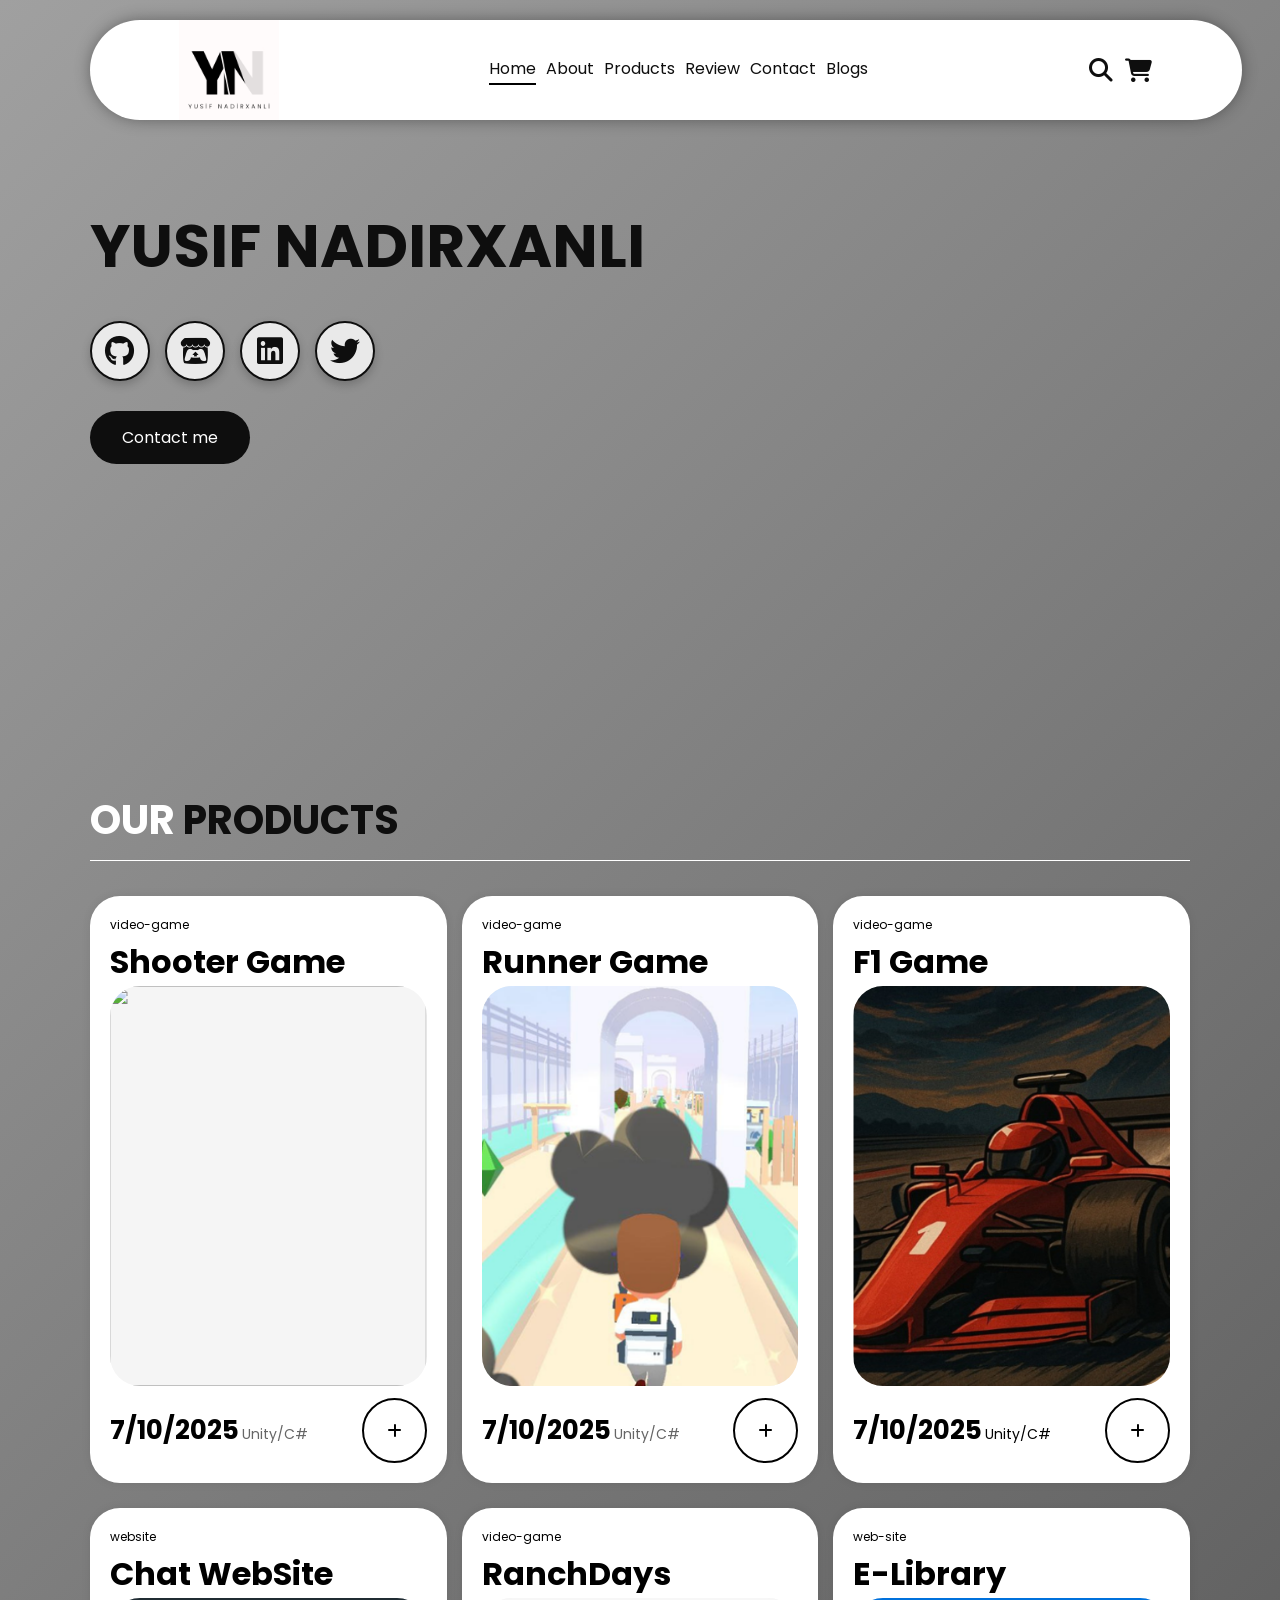
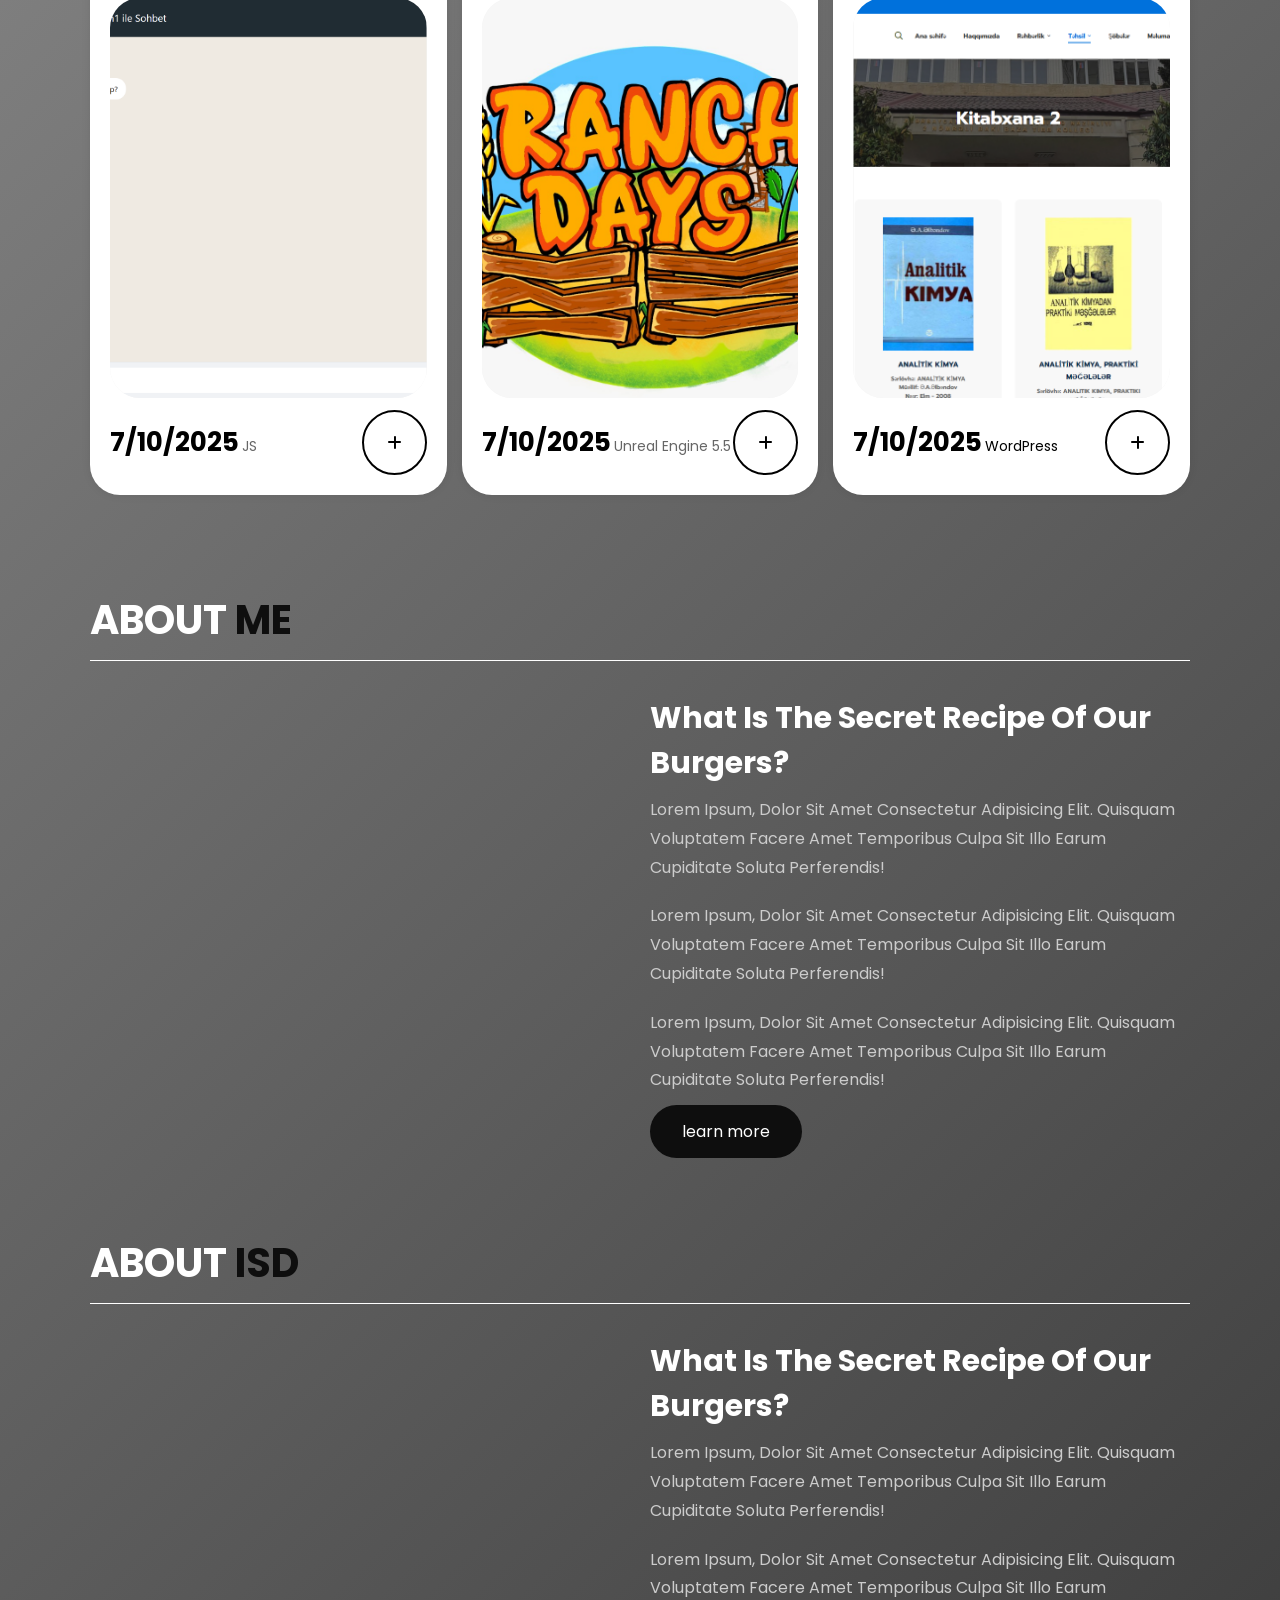
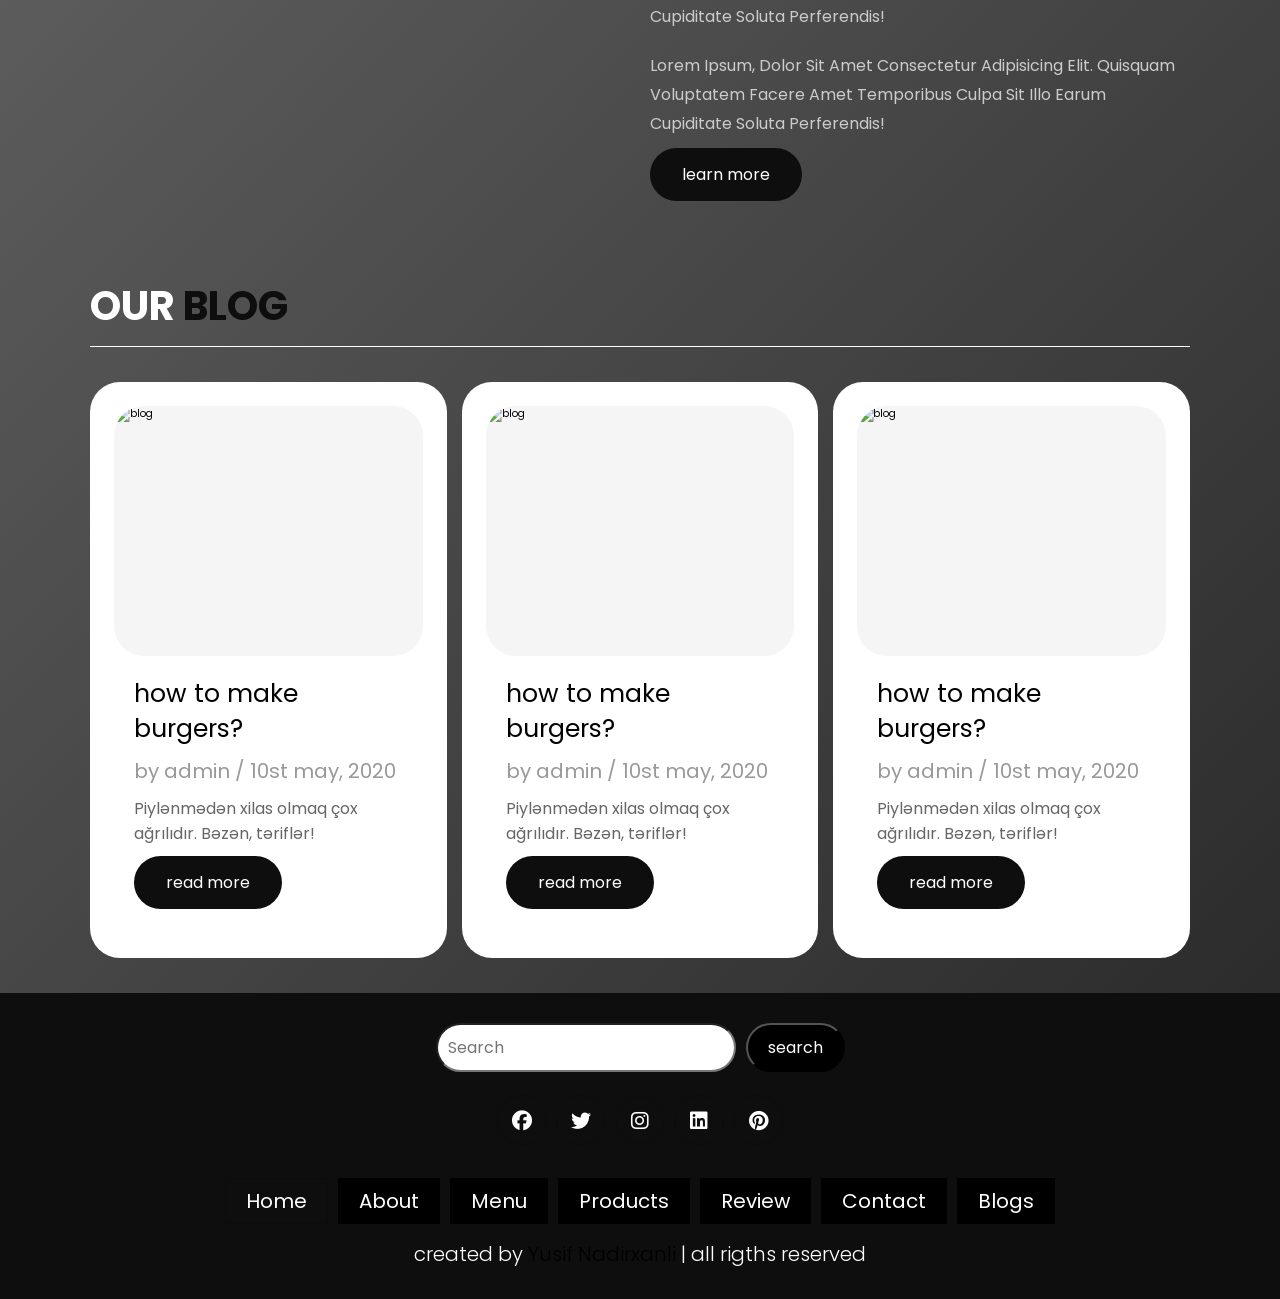
==== index.html @ 728e9322 "Add files via upload" ====
<!DOCTYPE html>
<html lang="en">
  <head>
    <meta charset="UTF-8" />
    <meta http-equiv="X-UA-Compatible" content="IE=edge" />
    <meta name="viewport" content="width=device-width, initial-scale=1.0" />
    <link
      rel="stylesheet"
      href="https://cdnjs.cloudflare.com/ajax/libs/font-awesome/6.1.1/css/all.min.css"
      integrity="sha512-KfkfwYDsLkIlwQp6LFnl8zNdLGxu9YAA1QvwINks4PhcElQSvqcyVLLD9aMhXd13uQjoXtEKNosOWaZqXgel0g=="
      crossorigin="anonymous"
      referrerpolicy="no-referrer"
    />
    <title>Portfolio</title>
    <link rel="stylesheet" href="style2.css" />
  </head>
  <body>
    <header class="header">
      <a href="#" class="logo">
        <img src="Paragraf metniniz (2).png" alt="logo" />
      </a>
      <nav class="navbar">
        <a href="index.html" class="active">Home</a>
        <a href="about.html">About</a>
        <a href="products.html">Products</a>
        <a href="review.html">Review</a>
        <a href="contact.html">Contact</a>
        <a href="blogs.html">Blogs</a>
      </nav>

      <div class="buttons">
        <button id="search-btn">
          <i class="fas fa-search"></i>
        </button>
        <button id="cart-btn">
          <i class="fas fa-shopping-cart"></i>
        </button>
        <button id="menu-btn">
          <i class="fas fa-bars"></i>
        </button>
      </div>

      <div class="search-form">
        <input
          type="text"
          class="search-input"
          id="search-box"
          placeholder="search here"
        />
        <i class="fas fa-search"></i>
      </div>

      <div class="cart-items-container">
        <div class="cart-item">
          <i class="fas fa-times"></i>
          <img src="images/menu-1.png" alt="menu" />
          <div class="content">
            <h3>cart item 01</h3>
            <div class="price">$15.99/-</div>
          </div>
        </div>
        <div class="cart-item">
          <i class="fas fa-times"></i>
          <img src="images/menu-2.png" alt="menu" />
          <div class="content">
            <h3>cart item 02</h3>
            <div class="price">$15.99/-</div>
          </div>
        </div>
        <div class="cart-item">
          <i class="fas fa-times"></i>
          <img src="images/menu-3.png" alt="menu" />
          <div class="content">
            <h3>cart item 03</h3>
            <div class="price">$15.99/-</div>
          </div>
        </div>
        <div class="cart-item">
          <i class="fas fa-times"></i>
          <img src="images/menu-4.png" alt="menu" />
          <div class="content">
            <h3>cart item 04</h3>
            <div class="price">$15.99/-</div>
          </div>
        </div>
        <a href="#" class="btn">checkout now</a>
      </div>
    </header>
    <section class="home" id="home">
      <div class="content">
        <h3>YUSIF NADIRXANLI</h3>
        <div class="social-icons">
          <a href="https://github.com/nadirxanli" class="fab fa-github" title="Github"></a>
          <a href="https://yusif-nadirxanli.itch.io/" class="fab fa-itch-io" title="Itch.io"></a>
          <a href="https://www.linkedin.com/in/yusif-nadirxanl%C4%B1/" class="fab fa-linkedin" title="LinkedIn"></a>
          <a href="#" class="fab fa-twitter" title="Twitter"></a>
        </div>
        <a href="#" class="btn">Contact me</a>
      </div>
    </section>
    <section class="products" id="products">
      <h1 class="heading">our <span>products</span></h1>
      <div class="box-container">
        <div class="box">
          <div class="box-head">
            <span class="title">Video-game</span>
            <a href="#" class="name">Shooter Game</a>
          </div>
          <div class="image">
            <img src="images/product-1.png" alt="" />
          </div>
          <div class="box-bottom">
            <div class="info">
              <b class="price">7/10/2025</b>
              <span class="amount">Unity/C#</span>
            </div>
            <div class="product-btn">
              <a href="#">
                <i class="fas fa-plus"></i>
              </a>
            </div>
          </div>
        </div>
        <div class="box">
          <div class="box-head">
            <span class="title">Video-game</span>
            <a href="#" class="name">Runner Game</a>
          </div>
          <div class="image">
            <img src="Runner.png" alt="" />
          </div>
          <div class="box-bottom">
            <div class="info">
              <b class="price">7/10/2025</b>
              <span class="amount">Unity/C#</span>
            </div>
            <div class="product-btn">
              <a href="#">
                <i class="fas fa-plus"></i>
              </a>
            </div>
          </div>
        </div>
        <div class="box dark-bg">
          <div class="box-head">
            <span class="title">Video-game</span>
            <a href="#" class="name">F1 Game</a>
          </div>
          <div class="image">
            <img src="image copy.png" alt="" />
          </div>
          <div class="box-bottom">
            <div class="info">
              <b class="price">7/10/2025</b>
              <span class="amount">Unity/C#</span>
            </div>
            <div class="product-btn">
              <a href="#">
                <i class="fas fa-plus"></i>
              </a>
            </div>
          </div>
        </div>
      </div>
      <div class="box-container">
        <div class="box">
          <div class="box-head">
            <span class="title">website</span>
            <a href="#" class="name">Chat WebSite</a>
          </div>
          <div class="image">
            <img src="Chat.png" alt="" />
          </div>
          <div class="box-bottom">
            <div class="info">
              <b class="price">7/10/2025</b>
              <span class="amount">JS</span>
            </div>
            <div class="product-btn">
              <a href="#">
                <i class="fas fa-plus"></i>
              </a>
            </div>
          </div>
        </div>
        <div class="box">
          <div class="box-head">
            <span class="title">Video-game</span>
            <a href="#" class="name">RanchDays</a>
          </div>
          <div class="image">
            <img src="RanchDays.jpg" alt="" />
          </div>
          <div class="box-bottom">
            <div class="info">
              <b class="price">7/10/2025</b>
              <span class="amount">Unreal Engine 5.5</span>
            </div>
            <div class="product-btn">
              <a href="#">
                <i class="fas fa-plus"></i>
              </a>
            </div>
          </div>
        </div>
        <div class="box dark-bg">
          <div class="box-head">
            <span class="title">Web-Site</span>
            <a href="#" class="name">E-Library</a>
          </div>
          <div class="image">
            <img src="E-Library.png" alt="" />
          </div>
          <div class="box-bottom">
            <div class="info">
              <b class="price">7/10/2025</b>
              <span class="amount">WordPress</span>
            </div>
            <div class="product-btn">
              <a href="#">
                <i class="fas fa-plus"></i>
              </a>
            </div>
          </div>
        </div>
      </div>
    </section>
    <section class="about" id="about">
      <h1 class="heading">about <span>me</span></h1>
      <div class="row">
        <div class="image">
          <img src="images/about.jpg" alt="about" />
        </div>
        <div class="content">
          <h3>What Is The Secret Recipe Of Our Burgers?</h3>
          <p>
            Lorem Ipsum, Dolor Sit Amet Consectetur Adipisicing Elit. Quisquam
            Voluptatem Facere Amet Temporibus Culpa Sit Illo Earum Cupiditate
            Soluta Perferendis!
          </p>
          <p>
            Lorem Ipsum, Dolor Sit Amet Consectetur Adipisicing Elit. Quisquam
            Voluptatem Facere Amet Temporibus Culpa Sit Illo Earum Cupiditate
            Soluta Perferendis!
          </p>
          <p>
            Lorem Ipsum, Dolor Sit Amet Consectetur Adipisicing Elit. Quisquam
            Voluptatem Facere Amet Temporibus Culpa Sit Illo Earum Cupiditate
            Soluta Perferendis!
          </p>
          <a href="#" class="btn">learn more</a>
        </div>
      </div>
    </section>
    <section class="about" id="about">
      <h1 class="heading">about <span>iSD</span></h1>
      <div class="row">
        <div class="image">
          <img src="images/about.jpg" alt="about" />
        </div>
        <div class="content">
          <h3>What Is The Secret Recipe Of Our Burgers?</h3>
          <p>
            Lorem Ipsum, Dolor Sit Amet Consectetur Adipisicing Elit. Quisquam
            Voluptatem Facere Amet Temporibus Culpa Sit Illo Earum Cupiditate
            Soluta Perferendis!
          </p>
          <p>
            Lorem Ipsum, Dolor Sit Amet Consectetur Adipisicing Elit. Quisquam
            Voluptatem Facere Amet Temporibus Culpa Sit Illo Earum Cupiditate
            Soluta Perferendis!
          </p>
          <p>
            Lorem Ipsum, Dolor Sit Amet Consectetur Adipisicing Elit. Quisquam
            Voluptatem Facere Amet Temporibus Culpa Sit Illo Earum Cupiditate
            Soluta Perferendis!
          </p>
          <a href="#" class="btn">learn more</a>
        </div>
      </div>
    </section>
    <section class="blogs" id="blogs">
      <h1 class="heading">our <span>blog</span></h1>
      <div class="box-container">
        <div class="box">
          <div class="image">
            <img src="images/blog-1.jpg" alt="blog" />
          </div>
          <div class="content">
            <a href="#" class="title">how to make burgers?</a>
            <span>by admin / 10st may, 2020</span>
            <p>
              Piylənmədən xilas olmaq çox ağrılıdır. Bəzən, təriflər!
            </p>
            <a href="#" class="btn">read more</a>
          </div>
        </div>
        <div class="box">
          <div class="image">
            <img src="images/blog-2.jpg" alt="blog" />
          </div>
          <div class="content">
            <a href="#" class="title">how to make burgers?</a>
            <span>by admin / 10st may, 2020</span>
            <p>
              Piylənmədən xilas olmaq çox ağrılıdır. Bəzən, təriflər!
            </p>
            <a href="#" class="btn">read more</a>
          </div>
        </div>
        <div class="box">
          <div class="image">
            <img src="images/blog-3.jpg" alt="blog" />
          </div>
          <div class="content">
            <a href="#" class="title">how to make burgers?</a>
            <span>by admin / 10st may, 2020</span>
            <p>
              Piylənmədən xilas olmaq çox ağrılıdır. Bəzən, təriflər!
            </p>
            <a href="#" class="btn">read more</a>
          </div>
        </div>
      </div>
    </section>
    <section class="footer">
      <div class="search">
        <input type="text" class="search-input" placeholder="Search" />
        <button class="btn btn-primary">search</button>
      </div>
      <div class="share">
        <a href="#" class="fab fa-facebook"></a>
        <a href="#" class="fab fa-twitter"></a>
        <a href="#" class="fab fa-instagram"></a>
        <a href="#" class="fab fa-linkedin"></a>
        <a href="#" class="fab fa-pinterest"></a>
      </div>

      <div class="links">
        <a href="#" class="active">Home</a>
        <a href="#">About</a>
        <a href="#">Menu</a>
        <a href="#">Products</a>
        <a href="#">Review</a>
        <a href="#">Contact</a>
        <a href="#">Blogs</a>
      </div>

      <div class="credit">
        created by <span>Yusif Nadirxanli</span> | all rigths reserved
      </div>
    </section>
    <script src="script - Copy.js"></script>
    <script src="//code.jivosite.com/widget/QHNpOFqaMn" async></script>
  </body>
</html>
---- style2.css ----
/*
  Optimized & fixed stylesheet for user's HTML (option 3: fix + optimize)
  - Ensures all .image containers behave consistently
  - Keeps original variables and structure but removes duplicates
  - Improves responsive rules and specificity so .dark-bg doesn't unexpectedly override
  - Lightweight, maintainable, and ready to drop into styles.css
*/

@import url("https://fonts.googleapis.com/css2?family=Poppins:wght@100;300;400;500;600&display=swap");

:root {
    --main-color: #000000;
    --black-color: #0e0e0e;
    --border: 0.1rem solid rgba(0, 0, 0, 0.12);
    --bg-gradient-start: #a0a0a0;
    --bg-gradient-end: #252525;
    --radius: 3rem;
}

/* Reset + base */
* {
    box-sizing: border-box;
    margin: 0;
    padding: 0;
    font-family: "Poppins", system-ui, -apple-system, "Segoe UI", Roboto, "Helvetica Neue", Arial;
    -webkit-font-smoothing: antialiased;
    -moz-osx-font-smoothing: grayscale;
    transition: all .18s ease;
}

html {
    font-size: 62.5%;
    scroll-behavior: smooth;
    scroll-padding-top: 9rem;
    overflow-x: hidden;
}

/* Custom scrollbar (optional) */
html::-webkit-scrollbar {
    width: 0.8rem;
    background-color: transparent
}

html::-webkit-scrollbar-track {
    background: transparent
}

html::-webkit-scrollbar-thumb {
    background: var(--black-color);
    border-radius: 3rem
}

body {
    background: linear-gradient(495deg, var(--bg-gradient-start), var(--bg-gradient-end));
    color: #000;
    min-height: 100vh;
    -webkit-font-smoothing: antialiased;
    overflow-x: hidden;
}

/* Dark mode helper class (keeps semantics: body.dark) */
body.dark {
    background-color: var(--main-color);
    color: #fff
}

section {
    padding: 3.5rem 7%;
}

a {
    color: inherit;
    text-decoration: none
}

/* Buttons */
.btn {
    display: inline-block;
    padding: 1.4rem 3.2rem;
    border-radius: 30rem;
    font-size: 1.6rem;
    background: var(--black-color);
    color: #fff;
    cursor: pointer
}

.btn:hover {
    opacity: .92
}

/* ===== Universal Button Animation ===== */
.btn,
.product-btn a {
    transition: all 0.35s ease;
    position: relative;
    overflow: hidden;
}

.btn:hover,
.product-btn a:hover {
    transform: scale(1.05);
    box-shadow: 0 8px 20px rgba(0, 0, 0, 0.2);
    background: linear-gradient(135deg, #000000, #091616);
    color: #fff;
}

.btn:active,
.product-btn a:active {
    transform: scale(0.95);
    box-shadow: 0 4px 10px rgba(0, 0, 0, 0.15);
}

/* Optional: subtle overlay effect */
.btn::before,
.product-btn a::before {
    content: "";
    position: absolute;
    top: 0;
    left: 0;
    width: 100%;
    height: 100%;
    background: rgba(255, 255, 255, 0.1);
    opacity: 0;
    transition: opacity 0.35s ease;
}

.btn:hover::before,
.product-btn a:hover::before {
    opacity: 1;
}


/* Headings */
.heading {
    color: #fff;
    text-transform: uppercase;
    font-size: 4rem;
    margin-bottom: 3.5rem;
    border-bottom: 0.1rem solid #fff;
    padding-bottom: 1rem
}

.heading span {
    color: var(--black-color)
}

/* Search input small */
.search-input {
    font-size: 1.6rem;
    color: var(--black-color);
    padding: 1rem;
    border-radius: 3rem;
    outline: none
}

/* Header */
.header {
    background: #fff;
    display: flex;
    align-items: center;
    justify-content: space-between;
    padding: 0 7%;
    margin: 2rem 7%;
    border-radius: 30rem;
    box-shadow: 0 0 17px -2px rgba(0, 0, 0, .45);
    position: fixed;
    top: 0;
    left: 0;
    width: 90%;
    z-index: 1000;
    gap: 1rem
}

.header .logo img {
    height: 10rem;
    display: block
}

.header .navbar {
    display: flex;
    gap: 1rem;
    align-items: center
}

.header .navbar a {
    font-size: 1.6rem;
    color: var(--black-color);
    padding-bottom: .2rem;
    border-bottom: 2px solid transparent
}

.header .navbar a:hover,
.header .navbar a.active {
    border-color: var(--main-color)
}

.header .buttons {
    display: flex;
    align-items: center
}

.header .buttons button {
    background: transparent;
    border: none;
    font-size: 2.4rem;
    margin-left: 1.2rem;
    cursor: pointer;
    color: var(--black-color)
}

/* Search form (hidden by default) */
.header .search-form {
    position: absolute;
    top: 115%;
    right: 7%;
    width: 50rem;
    height: 5rem;
    background: #fff;
    display: flex;
    align-items: center;
    border-radius: 3rem;
    padding: 0 1.2rem;
    box-shadow: 0 0 25px rgba(0, 0, 0, .6);
    transform: scaleY(0);
    transform-origin: top;
    opacity: 0;
    pointer-events: none
}

.header .search-form.active {
    transform: scaleY(1);
    opacity: 1;
    pointer-events: auto
}

.header .search-form i {
    font-size: 2.2rem;
    margin-left: .8rem;
    color: var(--black-color);
    cursor: pointer
}

.header .search-form input {
    flex: 1;
    background: transparent;
    font-size: 1.6rem;
    padding-left: 1rem
}

/* Cart container */
.header .cart-items-container {
    position: absolute;
    top: 95%;
    right: -100%;
    width: 35rem;
    height: calc(100vh - 9rem);
    background: #fff;
    box-shadow: 0 20px 14px rgba(0, 0, 0, .6);
    padding: 1.4rem;
    border-radius: 1rem;
    overflow: auto
}

.header .cart-items-container.active {
    right: 3rem
}

.header .cart-items-container .cart-item {
    display: flex;
    gap: 1.5rem;
    align-items: center;
    padding: 1.2rem;
    border-bottom: var(--border)
}

.header .cart-items-container .cart-item img {
    height: 7rem;
    flex-shrink: 0
}

.header .cart-items-container .cart-item .fa-times {
    position: absolute;
    top: 1rem;
    right: 1.5rem;
    font-size: 2rem;
    cursor: pointer;
    color: var(--black-color)
}

.header .cart-items-container .btn {
    display: block;
    width: 100%;
    text-align: center;
    margin-top: 1.2rem
}

#menu-btn {
    display: none
}

/* Home */
.home {
    min-height: 100vh;
    background: url('../images/home.jpg') no-repeat center/cover;
    margin-top: -14.5rem;
    display: flex;
    align-items: center;
    position: relative;
    /* İçindeki sosyal ikonları absolute konumlandırmak için */
}

.home .content {
    max-width: 60rem;
    padding: 8rem 0;
    position: relative;
    /* İkonların yerleşimi için göreceli (relative) hale getirildi */
}

.home .content h3 {
    font-size: 6rem;
    color: var(--black-color);
    padding-top: 6rem
}

.home .content p {
    font-size: 2rem;
    font-weight: 300;
    line-height: 1.8;
    color: #000;
    padding: 1rem 0
}

/* ===== YENİ EKLENEN SOSYAL İKON STİLLERİ - KULLANICIN TALEBİNE GÖRE İÇERİĞİN ALTINA ALINDI ===== */
.home .content .social-icons {
    display: flex;
    /* İkonları yatay sırala */
    gap: 1.5rem;
    margin: 3rem 0;
    /* Başlık, paragraf ve buton arasında boşluk bırakmak için üst ve alta daha fazla boşluk */
    /* İkonları Content bloğunun altına yerleştir */
    position: static;
    /* Mutlak konumlandırmayı kaldır, akışa bırak */
    transform: none;
    /* Dönüşümü kaldır */
    flex-direction: row;
    /* İkonları yatay sırala */
    z-index: 50;
    justify-content: flex-start;
    /* İçerik sola hizalandığı için ikonları da sola hizala */
}

/* İkon linklerinin görünümünü düzenler */
.home .content .social-icons a {
    color: var(--black-color);
    font-size: 3rem;
    /* İkon boyutunu büyütür */
    transition: color 0.3s ease, transform 0.3s ease;

    /* BASIK DURUMU GİDERMEK İÇİN GÜNCELLENDİ: Sabit boyut ve Flex ile merkezleme eklendi */
    display: flex;
    justify-content: center;
    align-items: center;
    width: 6rem;
    height: 6rem;
    /* Önceki padding: 1rem; kaldırıldı. */

    border: 0.2rem solid var(--black-color);
    border-radius: 50%;
    background-color: rgba(255, 255, 255, 0.8);
    backdrop-filter: blur(2px);
    box-shadow: 0 4px 10px rgba(0, 0, 0, 0.2);
}

.home .content .social-icons a:hover {
    color: var(--main-color);
    border-color: var(--main-color);
    transform: scale(1.1);
    /* Hover animasyonu */
}

/* ============================================= */


/* BOX / GRID structures (products, blogs, review...) */
.box-container {
    display: grid;
    grid-template-columns: repeat(auto-fit, minmax(30rem, 1fr));
    gap: 1.5rem
}

.box {
    background: #fff;
    border-radius: var(--radius);
    padding: 2.4rem;
    display: flex;
    flex-direction: column;
    justify-content: space-between;
    min-height: 40rem
}

.box .box-head {
    display: flex;
    flex-direction: column;
    align-items: flex-start;
    gap: .4rem
}

.box .box-head .title {
    font-size: 1.2rem;
    text-transform: lowercase
}

.box .box-head .name {
    font-size: 3.2rem;
    font-weight: 700;
    text-align: start
}

/* ====== IMAGE CONTAINER FIX (applies everywhere) ====== */
/* Use a single reliable rule so all .image behave the same.
   Specific selectors (e.g. .dark-bg .image) should not be necessary
   but are allowed if you want different sizing. */
.image {
    width: 100%;
    height: 40rem;
    /* default, can be overridden per-section if needed */
    overflow: hidden;
    position: relative;
    border-radius: var(--radius);
    background-color: #f5f5f5;
    /* placeholder bg if image missing */
    display: block;
}

.image img {
    position: absolute;
    top: 50%;
    left: 50%;
    width: 100%;
    height: 100%;
    object-fit: cover;
    /* ensures consistent cropping */
    transform: translate(-50%, -50%);
    display: block;
}

/* If you want taller images for product cards */
.products .box {
    background: #fff;
    border-radius: 3rem;
    padding: 2rem;
    margin-bottom: 2.5rem;
    box-shadow: 0 0 10px rgba(0, 0, 0, 0.08);
}

.blogs .box .image {
    height: 25rem
}

.about .row .image {
    height: auto;
    /* allow natural image height in about section */
}

/* Dark-bg cards: keep text colors adjusted but don't change image rules */
/* unified dark-bg removed */
.box.dark-bg {
    background: #fff;
}

.box.dark-bg .box-head .name,
.box.dark-bg .box-head .title {
    color: #000
}

.box.dark-bg .box-bottom .info .price,
.box.dark-bg .box-bottom .info .amount {
    color: #000
}

/* Box bottom (price + action) */
.box-bottom {
    display: flex;
    justify-content: space-between;
    align-items: center;
    margin-top: 1.2rem
}

.box-bottom .info .price {
    font-size: 2.6rem
}

.box-bottom .info .amount {
    font-size: 1.4rem;
    color: #666
}

.box-bottom .product-btn a {
    display: flex;
    align-items: center;
    justify-content: center;
    border-radius: 50%;
    width: 6.5rem;
    height: 6.5rem;
    border: .2rem solid var(--main-color)
}

.box-bottom .product-btn a i {
    font-size: 1.6rem;
    color: var(--main-color)
}

/* About */
.about .row {
    display: flex;
    flex-wrap: wrap;
    gap: 2rem;
    align-items: center
}

.about .row .image {
    flex: 1 1 45rem
}

.about .row .content {
    flex: 1 1 45rem
}

.about .row .content h3 {
    font-size: 3rem;
    color: #fff
}

.about .row .content p {
    font-size: 1.6rem;
    color: #ccc;
    line-height: 1.8;
    padding: 1rem 0
}

/* Review */
.review .box {
    border: var(--border);
    text-align: center;
    padding: 3rem;
    background: #fff
}

.review .box p {
    font-size: 1.5rem;
    line-height: 1.8;
    padding: 2rem 0
}

.review .user {
    height: 7rem;
    width: 7rem;
    border-radius: 50%;
    object-fit: cover
}

.review .box h3 {
    color: var(--main-color);
    font-size: 2rem;
    padding: 1rem 0
}

/* Contact */
.contact .row {
    display: flex;
    flex-wrap: wrap;
    background: var(--black-color);
    gap: 1rem;
    padding: 2rem
}

.contact .row .map {
    flex: 1 1 45rem
}

.contact .row form {
    flex: 1 1 45rem;
    padding: 5rem 2rem;
    text-align: center
}

.contact .row form h3 {
    font-size: 3.5rem;
    color: #fff
}

.contact .row .inputBox {
    display: flex;
    align-items: center;
    margin: 2rem 0;
    border: var(--border);
    padding: 0.2rem
}

.contact .row .inputBox i {
    color: #fff;
    font-size: 2rem;
    padding-left: 2rem
}

.contact .row .inputBox input {
    width: 100%;
    padding: 2rem;
    font-size: 1.7rem;
    color: #fff;
    background: transparent
}

.contact .row .btn {
    color: var(--main-color);
    background: #fff
}

/* Blogs */
.blogs .box {
    background: #fff;
    border-radius: var(--radius);
    overflow: hidden
}

.blogs .box .image {
    height: 25rem
}

.blogs .box .content {
    padding: 2rem
}

.blogs .box .content .title {
    font-size: 2.5rem;
    line-height: 1.4
}

.blogs .box .content span {
    display: block;
    padding-top: 1rem;
    font-size: 2rem;
    color: #999
}

.blogs .box .content p {
    font-size: 1.6rem;
    color: #666;
    padding: 1rem 0
}

.blogs .box:hover .image img {
    transform: translate(-50%, -50%) scale(1.1)
}

/* Footer */
.footer {
    background: var(--black-color);
    text-align: center;
    padding: 3rem 7%
}

.footer .search {
    display: flex;
    justify-content: center;
    gap: 1rem
}

.footer .search .search-input {
    width: 30rem
}

.footer .btn-primary {
    background: var(--main-color);
    padding: 1rem 2rem;
    color: #fff
}

.footer .share {
    padding: 2rem 0
}

.footer .share a {
    width: 5rem;
    height: 5rem;
    line-height: 5rem;
    color: #fff;
    font-size: 2rem;
    border: var(--border);
    border-radius: 50%;
    margin: 0.3rem;
    display: inline-block
}

.footer .links {
    display: flex;
    justify-content: center;
    flex-wrap: wrap;
    gap: 1rem;
    margin-top: 1rem
}

.footer .links a {
    background: var(--main-color);
    padding: .7rem 2rem;
    color: #fff;
    font-size: 2rem;
    border: var(--border)
}

.footer .links a:hover {
    background: var(--black-color);
    opacity: .8
}

.footer .links a.active {
    background: var(--black-color)
}

.footer .credit {
    font-size: 2rem;
    color: #fff;
    font-weight: 300;
    padding-top: 1.5rem
}

.footer .credit span {
    color: var(--main-color)
}

/* Responsive */
@media (max-width:991px) {
    html {
        font-size: 55%
    }

    .header {
        padding: 1.5rem 2rem;
        margin: 1.2rem 2rem
    }

    .header .logo img {
        height: 7rem
    }

    section {
        padding: 2rem
    }

    .box .box-head .name {
        font-size: 2.6rem
    }

    .home .content .social-icons a {
        font-size: 2.5rem;
        width: 5rem;
        height: 5rem;
        /* line-height ve padding kaldırıldı */
    }
}

@media (max-width:768px) {
    #menu-btn {
        display: inline-block
    }

    .header .navbar {
        position: absolute;
        top: 95%;
        right: -100%;
        width: 30rem;
        height: calc(100vh - 9rem);
        background: #fff;
        box-shadow: 0 20px 14px rgba(0, 0, 0, .6)
    }

    .header .navbar.active {
        right: 3rem
    }

    .header .navbar a {
        display: block;
        margin: 1.5rem;
        padding: .5rem;
        font-size: 2rem
    }

    .home .content h3 {
        font-size: 4.4rem;
        padding-top: 4.5rem
    }

    .image {
        height: 30rem
    }
}

@media (max-width:576px) {
    html {
        font-size: 50%
    }

    .header .search-form {
        width: 30rem;
        right: 2rem
    }

    .image {
        height: 24rem
    }

    .box {
        padding: 1.6rem
    }

    .home .content .social-icons {
        justify-content: center;
        /* Mobilde ortala */
    }
}

/* Small utility helpers */
.text-center {
    text-align: center
}

.mt-2 {
    margin-top: 2rem
}

.p-1 {
    padding: 1rem
}

/* End of stylesheet */

/* Hover animation for product boxes */
/* ====== Product Box Hover Animation ====== */
.products .box {
    transition: transform 0.35s ease, box-shadow 0.35s ease;
}

.products .box:hover {
    transform: translateY(-10px) scale(1.03);
    box-shadow: 0 10px 25px rgba(0, 0, 0, 0.15);
}

.product-btn a {
    transition: background 0.3s ease, transform 0.3s ease;
}

.product-btn a:hover {
    transform: scale(1.12);
    /* buton animasiyası */
}
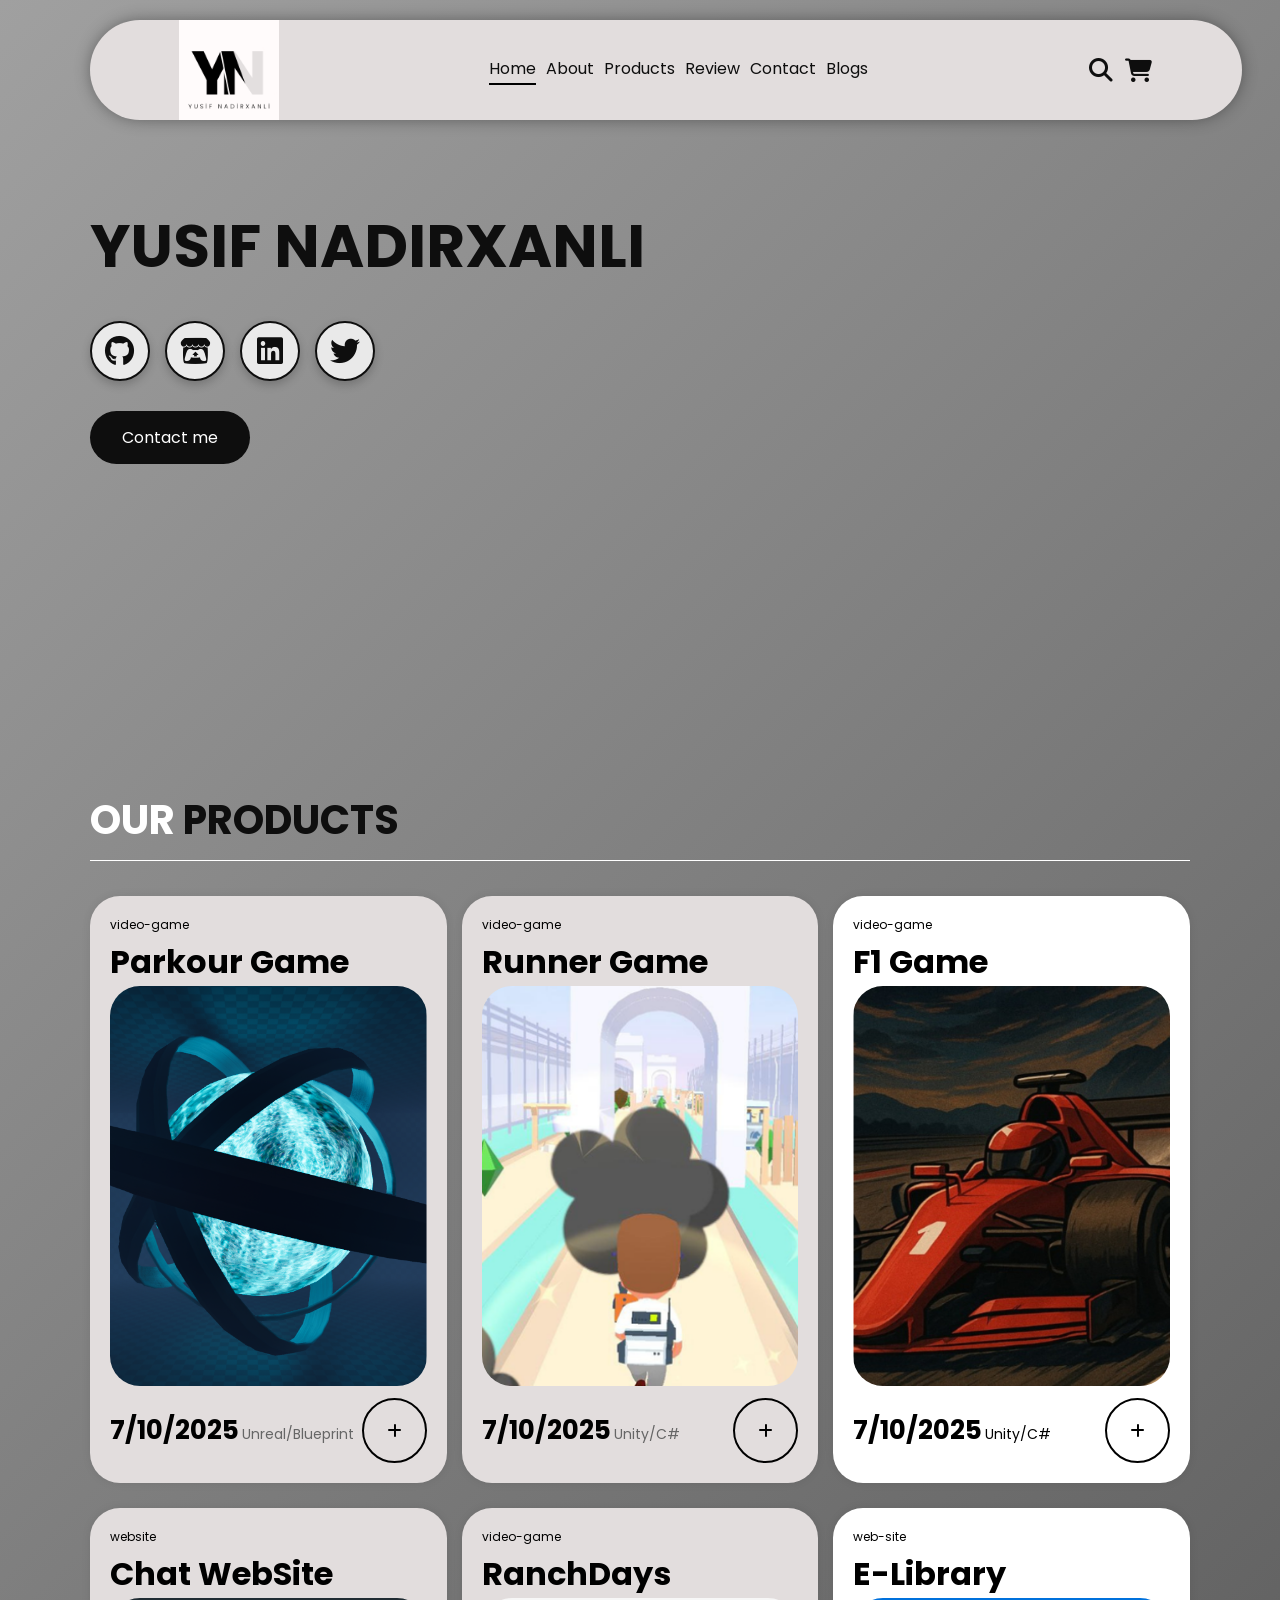
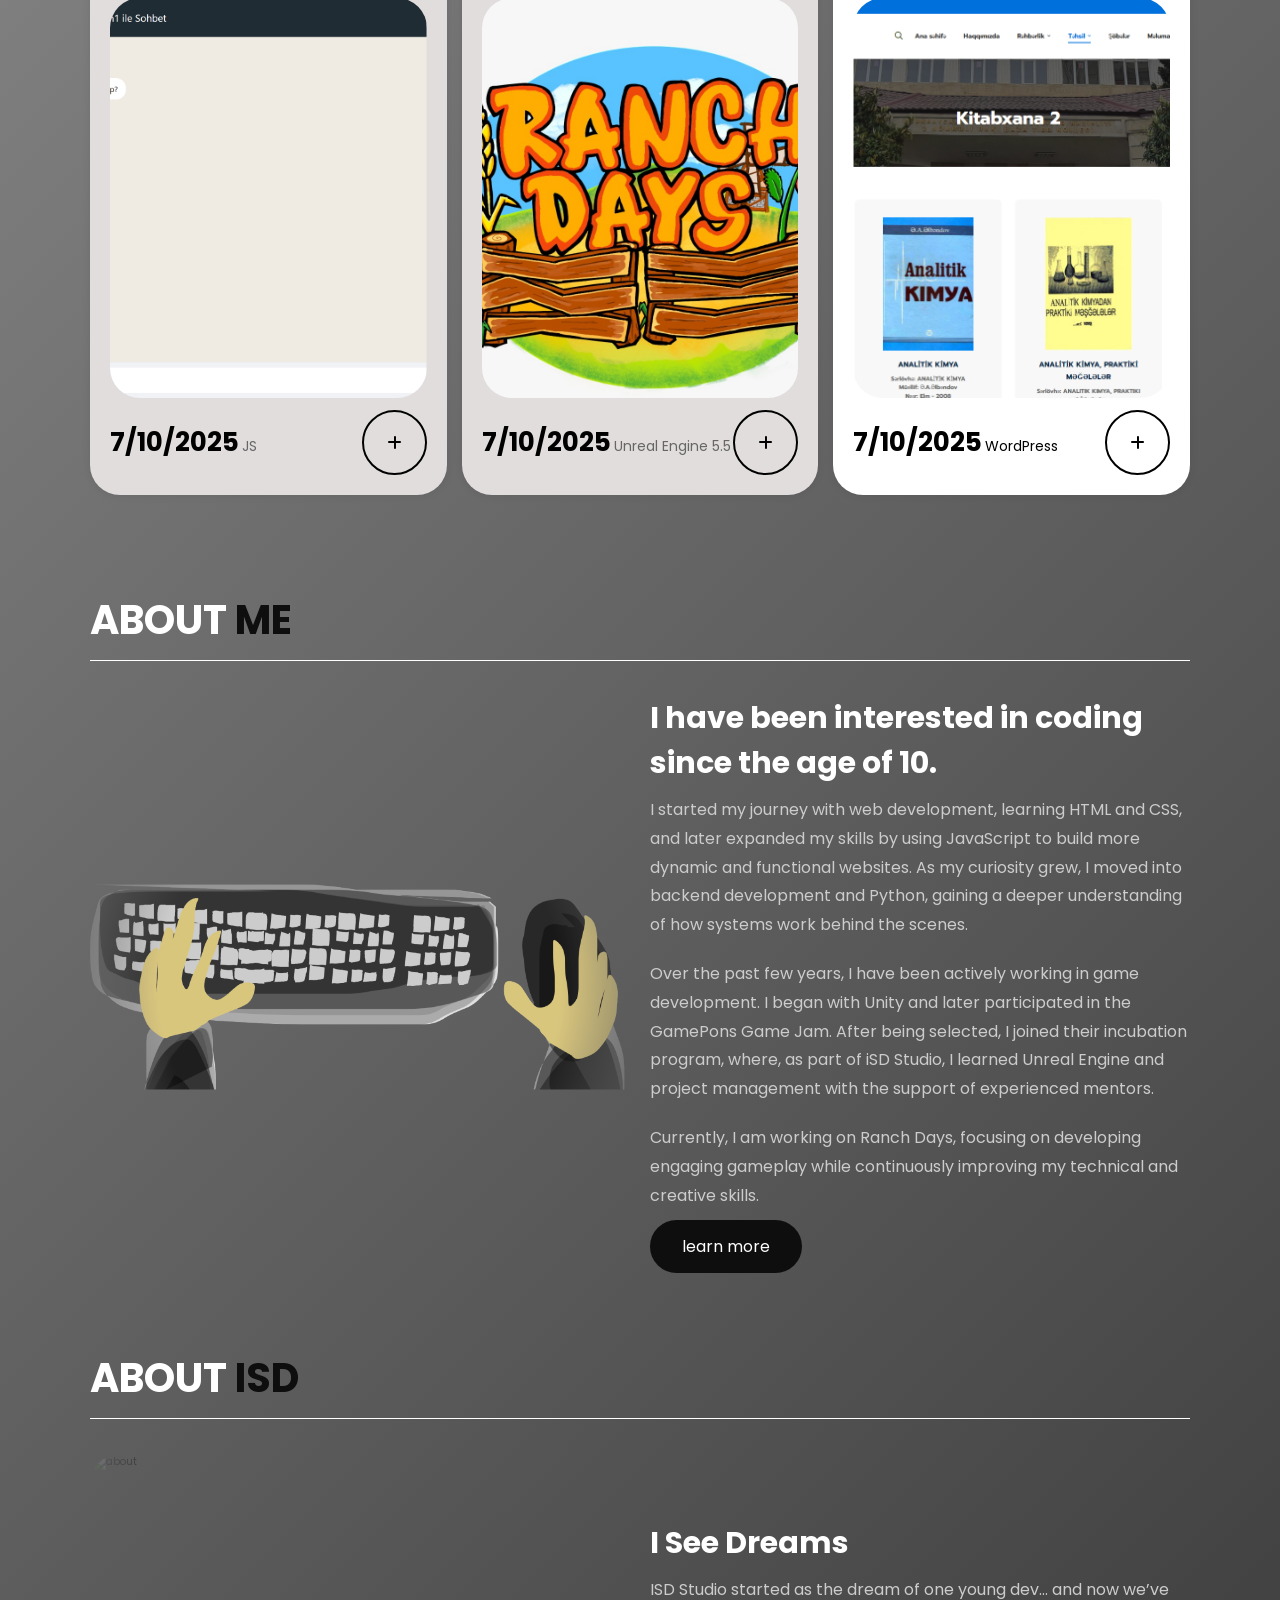
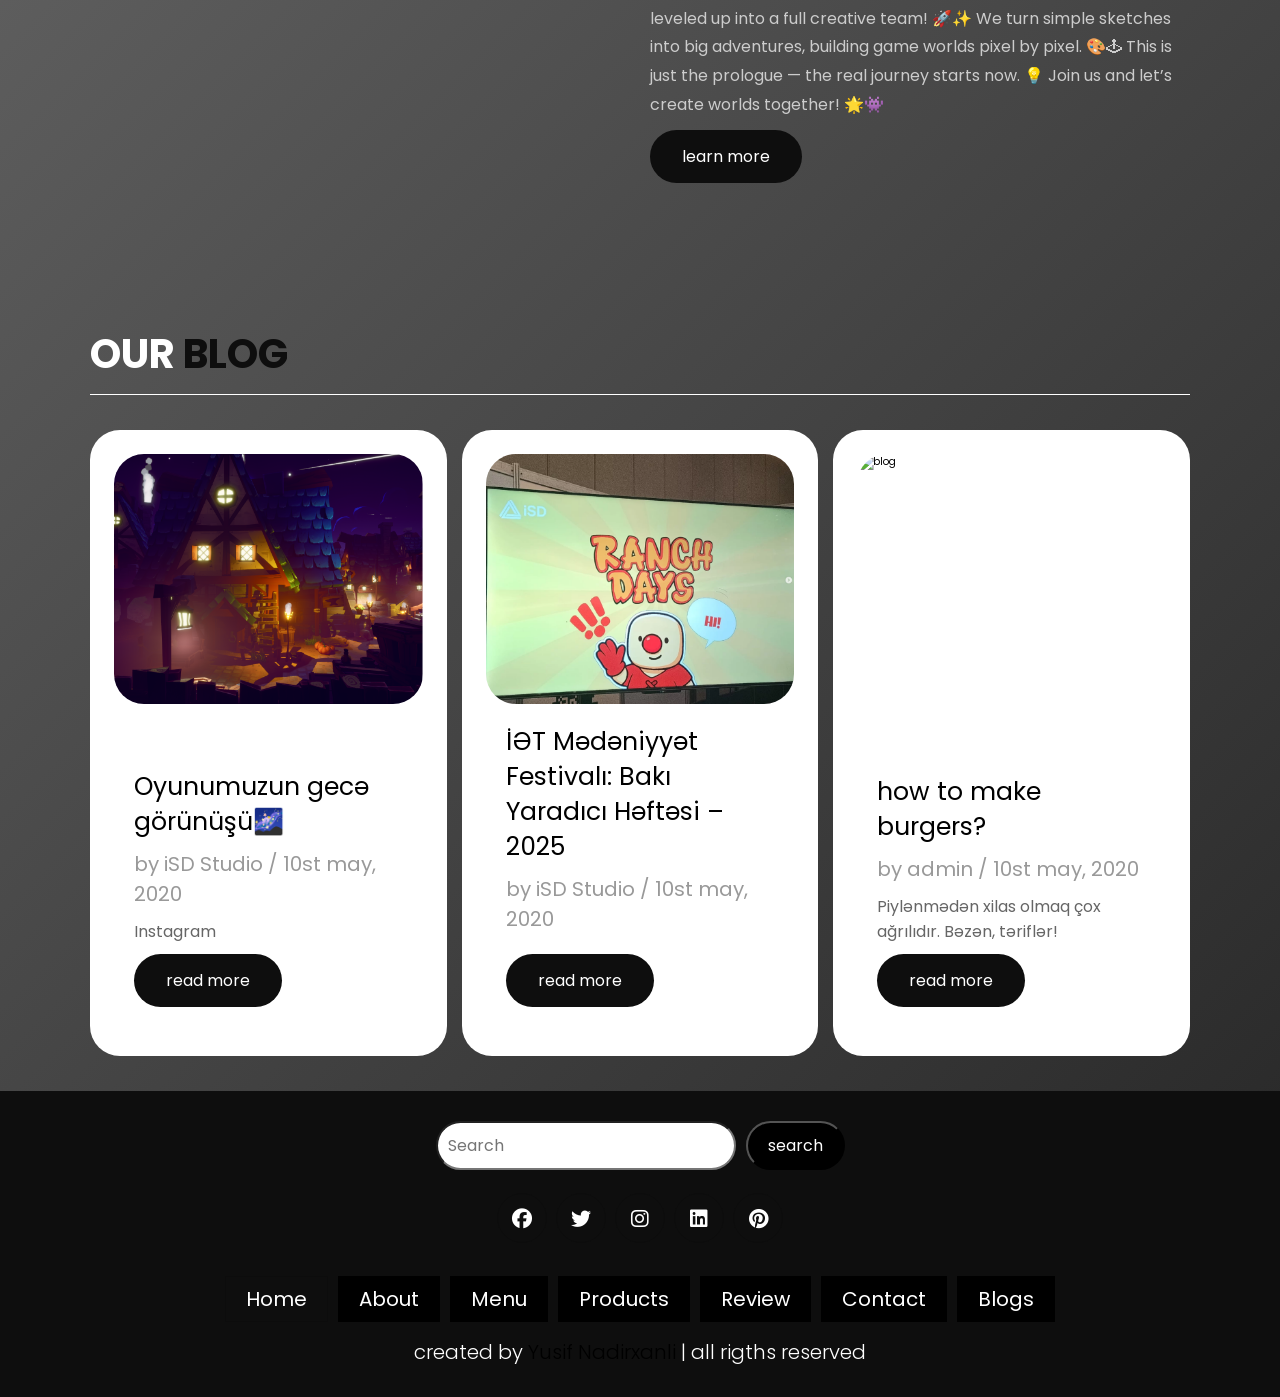
==== commit 1b7d0e11: "push" ====
--- a/index.html
+++ b/index.html
@@ -1,356 +1,345 @@
 <!DOCTYPE html>
 <html lang="en">
-  <head>
-    <meta charset="UTF-8" />
-    <meta http-equiv="X-UA-Compatible" content="IE=edge" />
-    <meta name="viewport" content="width=device-width, initial-scale=1.0" />
-    <link
-      rel="stylesheet"
-      href="https://cdnjs.cloudflare.com/ajax/libs/font-awesome/6.1.1/css/all.min.css"
-      integrity="sha512-KfkfwYDsLkIlwQp6LFnl8zNdLGxu9YAA1QvwINks4PhcElQSvqcyVLLD9aMhXd13uQjoXtEKNosOWaZqXgel0g=="
-      crossorigin="anonymous"
-      referrerpolicy="no-referrer"
-    />
-    <title>Portfolio</title>
-    <link rel="stylesheet" href="style2.css" />
-  </head>
-  <body>
-    <header class="header">
-      <a href="#" class="logo">
-        <img src="Paragraf metniniz (2).png" alt="logo" />
-      </a>
-      <nav class="navbar">
-        <a href="index.html" class="active">Home</a>
-        <a href="about.html">About</a>
-        <a href="products.html">Products</a>
-        <a href="review.html">Review</a>
-        <a href="contact.html">Contact</a>
-        <a href="blogs.html">Blogs</a>
-      </nav>
-
-      <div class="buttons">
-        <button id="search-btn">
-          <i class="fas fa-search"></i>
-        </button>
-        <button id="cart-btn">
-          <i class="fas fa-shopping-cart"></i>
-        </button>
-        <button id="menu-btn">
-          <i class="fas fa-bars"></i>
-        </button>
-      </div>
-
-      <div class="search-form">
-        <input
-          type="text"
-          class="search-input"
-          id="search-box"
-          placeholder="search here"
-        />
+
+<head>
+  <meta charset="UTF-8" />
+  <meta http-equiv="X-UA-Compatible" content="IE=edge" />
+  <meta name="viewport" content="width=device-width, initial-scale=1.0" />
+  <link rel="stylesheet" href="https://cdnjs.cloudflare.com/ajax/libs/font-awesome/6.1.1/css/all.min.css"
+    integrity="sha512-KfkfwYDsLkIlwQp6LFnl8zNdLGxu9YAA1QvwINks4PhcElQSvqcyVLLD9aMhXd13uQjoXtEKNosOWaZqXgel0g=="
+    crossorigin="anonymous" referrerpolicy="no-referrer" />
+  <title>Portfolio</title>
+  <link rel="stylesheet" href="style2.css" />
+</head>
+
+<body>
+  <header class="header">
+    <a href="#" class="logo">
+      <img src="Paragraf metniniz (2).png" alt="logo" />
+    </a>
+    <nav class="navbar">
+      <a href="index.html" class="active">Home</a>
+      <a href="about.html">About</a>
+      <a href="products.html">Products</a>
+      <a href="review.html">Review</a>
+      <a href="contact.html">Contact</a>
+      <a href="blogs.html">Blogs</a>
+    </nav>
+
+    <div class="buttons">
+      <button id="search-btn">
         <i class="fas fa-search"></i>
-      </div>
-
-      <div class="cart-items-container">
-        <div class="cart-item">
-          <i class="fas fa-times"></i>
-          <img src="images/menu-1.png" alt="menu" />
-          <div class="content">
-            <h3>cart item 01</h3>
-            <div class="price">$15.99/-</div>
-          </div>
-        </div>
-        <div class="cart-item">
-          <i class="fas fa-times"></i>
-          <img src="images/menu-2.png" alt="menu" />
-          <div class="content">
-            <h3>cart item 02</h3>
-            <div class="price">$15.99/-</div>
-          </div>
-        </div>
-        <div class="cart-item">
-          <i class="fas fa-times"></i>
-          <img src="images/menu-3.png" alt="menu" />
-          <div class="content">
-            <h3>cart item 03</h3>
-            <div class="price">$15.99/-</div>
-          </div>
-        </div>
-        <div class="cart-item">
-          <i class="fas fa-times"></i>
-          <img src="images/menu-4.png" alt="menu" />
-          <div class="content">
-            <h3>cart item 04</h3>
-            <div class="price">$15.99/-</div>
-          </div>
-        </div>
-        <a href="#" class="btn">checkout now</a>
-      </div>
-    </header>
-    <section class="home" id="home">
+      </button>
+      <button id="cart-btn">
+        <i class="fas fa-shopping-cart"></i>
+      </button>
+      <button id="menu-btn">
+        <i class="fas fa-bars"></i>
+      </button>
+    </div>
+
+    <div class="search-form">
+      <input type="text" class="search-input" id="search-box" placeholder="search here" />
+      <i class="fas fa-search"></i>
+    </div>
+
+    <div class="cart-items-container">
+      <div class="cart-item">
+        <i class="fas fa-times"></i>
+        <img src="images/menu-1.png" alt="menu" />
+        <div class="content">
+          <h3>cart item 01</h3>
+          <div class="price">$15.99/-</div>
+        </div>
+      </div>
+      <div class="cart-item">
+        <i class="fas fa-times"></i>
+        <img src="images/menu-2.png" alt="menu" />
+        <div class="content">
+          <h3>cart item 02</h3>
+          <div class="price">$15.99/-</div>
+        </div>
+      </div>
+      <div class="cart-item">
+        <i class="fas fa-times"></i>
+        <img src="images/menu-3.png" alt="menu" />
+        <div class="content">
+          <h3>cart item 03</h3>
+          <div class="price">$15.99/-</div>
+        </div>
+      </div>
+      <div class="cart-item">
+        <i class="fas fa-times"></i>
+        <img src="images/menu-4.png" alt="menu" />
+        <div class="content">
+          <h3>cart item 04</h3>
+          <div class="price">$15.99/-</div>
+        </div>
+      </div>
+      <a href="#" class="btn">checkout now</a>
+    </div>
+  </header>
+  <section class="home" id="home">
+    <div class="content">
+      <h3>YUSIF NADIRXANLI</h3>
+      <div class="social-icons">
+        <a href="https://github.com/nadirxanli" class="fab fa-github" title="Github"></a>
+        <a href="https://yusif-nadirxanli.itch.io/" class="fab fa-itch-io" title="Itch.io"></a>
+        <a href="https://www.linkedin.com/in/yusif-nadirxanl%C4%B1/" class="fab fa-linkedin" title="LinkedIn"></a>
+        <a href="#" class="fab fa-twitter" title="Twitter"></a>
+      </div>
+      <a href="#" class="btn">Contact me</a>
+    </div>
+  </section>
+  <section class="products" id="products">
+    <h1 class="heading">our <span>products</span></h1>
+    <div class="box-container">
+      <div class="box">
+        <div class="box-head">
+          <span class="title">Video-game</span>
+          <a href="#" class="name">Parkour Game</a>
+        </div>
+        <div class="image">
+          <img src="Screenshot 2025-12-12 195944.png" alt="" />
+        </div>
+        <div class="box-bottom">
+          <div class="info">
+            <b class="price">7/10/2025</b>
+            <span class="amount">Unreal/Blueprint</span>
+          </div>
+          <div class="product-btn">
+            <a href="https://yusif-nadirxanli.itch.io/awd">
+              <i class="fas fa-plus"></i>
+            </a>
+          </div>
+        </div>
+      </div>
+      <div class="box">
+        <div class="box-head">
+          <span class="title">Video-game</span>
+          <a href="#" class="name">Runner Game</a>
+        </div>
+        <div class="image">
+          <img src="Runner.png" alt="" />
+        </div>
+        <div class="box-bottom">
+          <div class="info">
+            <b class="price">7/10/2025</b>
+            <span class="amount">Unity/C#</span>
+          </div>
+          <div class="product-btn">
+            <a href="https://yusif-nadirxanli.itch.io/runner-game">
+              <i class="fas fa-plus"></i>
+            </a>
+          </div>
+        </div>
+      </div>
+      <div class="box dark-bg">
+        <div class="box-head">
+          <span class="title">Video-game</span>
+          <a href="#" class="name">F1 Game</a>
+        </div>
+        <div class="image">
+          <img src="image copy.png" alt="" />
+        </div>
+        <div class="box-bottom">
+          <div class="info">
+            <b class="price">7/10/2025</b>
+            <span class="amount">Unity/C#</span>
+          </div>
+          <div class="product-btn">
+            <a href="https://yusif-nadirxanli.itch.io/zf1">
+              <i class="fas fa-plus"></i>
+            </a>
+          </div>
+        </div>
+      </div>
+    </div>
+    <div class="box-container">
+      <div class="box">
+        <div class="box-head">
+          <span class="title">website</span>
+          <a href="#" class="name">Chat WebSite</a>
+        </div>
+        <div class="image">
+          <img src="Chat.png" alt="" />
+        </div>
+        <div class="box-bottom">
+          <div class="info">
+            <b class="price">7/10/2025</b>
+            <span class="amount">JS</span>
+          </div>
+          <div class="product-btn">
+            <a href="https://github.com/nadirxanli/MyChat">
+              <i class="fas fa-plus"></i>
+            </a>
+          </div>
+        </div>
+      </div>
+      <div class="box">
+        <div class="box-head">
+          <span class="title">Video-game</span>
+          <a href="#" class="name">RanchDays</a>
+        </div>
+        <div class="image">
+          <img src="RanchDays.jpg" alt="" />
+        </div>
+        <div class="box-bottom">
+          <div class="info">
+            <b class="price">7/10/2025</b>
+            <span class="amount">Unreal Engine 5.5</span>
+          </div>
+          <div class="product-btn">
+            <a href="#">
+              <i class="fas fa-plus"></i>
+            </a>
+          </div>
+        </div>
+      </div>
+      <div class="box dark-bg">
+        <div class="box-head">
+          <span class="title">Web-Site</span>
+          <a href="#" class="name">E-Library</a>
+        </div>
+        <div class="image">
+          <img src="E-Library.png" alt="" />
+        </div>
+        <div class="box-bottom">
+          <div class="info">
+            <b class="price">7/10/2025</b>
+            <span class="amount">WordPress</span>
+          </div>
+          <div class="product-btn">
+            <a href="#">
+              <i class="fas fa-plus"></i>
+            </a>
+          </div>
+        </div>
+      </div>
+    </div>
+  </section>
+  <section class="about" id="about">
+    <h1 class="heading">about <span>me</span></h1>
+    <div class="row">
+      <div class="image">
+        <img src="AboutMe2.png" alt="about visual" />
+      </div>
       <div class="content">
-        <h3>YUSIF NADIRXANLI</h3>
-        <div class="social-icons">
-          <a href="https://github.com/nadirxanli" class="fab fa-github" title="Github"></a>
-          <a href="https://yusif-nadirxanli.itch.io/" class="fab fa-itch-io" title="Itch.io"></a>
-          <a href="https://www.linkedin.com/in/yusif-nadirxanl%C4%B1/" class="fab fa-linkedin" title="LinkedIn"></a>
-          <a href="#" class="fab fa-twitter" title="Twitter"></a>
-        </div>
-        <a href="#" class="btn">Contact me</a>
-      </div>
-    </section>
-    <section class="products" id="products">
-      <h1 class="heading">our <span>products</span></h1>
-      <div class="box-container">
-        <div class="box">
-          <div class="box-head">
-            <span class="title">Video-game</span>
-            <a href="#" class="name">Shooter Game</a>
-          </div>
-          <div class="image">
-            <img src="images/product-1.png" alt="" />
-          </div>
-          <div class="box-bottom">
-            <div class="info">
-              <b class="price">7/10/2025</b>
-              <span class="amount">Unity/C#</span>
-            </div>
-            <div class="product-btn">
-              <a href="#">
-                <i class="fas fa-plus"></i>
-              </a>
-            </div>
-          </div>
-        </div>
-        <div class="box">
-          <div class="box-head">
-            <span class="title">Video-game</span>
-            <a href="#" class="name">Runner Game</a>
-          </div>
-          <div class="image">
-            <img src="Runner.png" alt="" />
-          </div>
-          <div class="box-bottom">
-            <div class="info">
-              <b class="price">7/10/2025</b>
-              <span class="amount">Unity/C#</span>
-            </div>
-            <div class="product-btn">
-              <a href="#">
-                <i class="fas fa-plus"></i>
-              </a>
-            </div>
-          </div>
-        </div>
-        <div class="box dark-bg">
-          <div class="box-head">
-            <span class="title">Video-game</span>
-            <a href="#" class="name">F1 Game</a>
-          </div>
-          <div class="image">
-            <img src="image copy.png" alt="" />
-          </div>
-          <div class="box-bottom">
-            <div class="info">
-              <b class="price">7/10/2025</b>
-              <span class="amount">Unity/C#</span>
-            </div>
-            <div class="product-btn">
-              <a href="#">
-                <i class="fas fa-plus"></i>
-              </a>
-            </div>
-          </div>
-        </div>
-      </div>
-      <div class="box-container">
-        <div class="box">
-          <div class="box-head">
-            <span class="title">website</span>
-            <a href="#" class="name">Chat WebSite</a>
-          </div>
-          <div class="image">
-            <img src="Chat.png" alt="" />
-          </div>
-          <div class="box-bottom">
-            <div class="info">
-              <b class="price">7/10/2025</b>
-              <span class="amount">JS</span>
-            </div>
-            <div class="product-btn">
-              <a href="#">
-                <i class="fas fa-plus"></i>
-              </a>
-            </div>
-          </div>
-        </div>
-        <div class="box">
-          <div class="box-head">
-            <span class="title">Video-game</span>
-            <a href="#" class="name">RanchDays</a>
-          </div>
-          <div class="image">
-            <img src="RanchDays.jpg" alt="" />
-          </div>
-          <div class="box-bottom">
-            <div class="info">
-              <b class="price">7/10/2025</b>
-              <span class="amount">Unreal Engine 5.5</span>
-            </div>
-            <div class="product-btn">
-              <a href="#">
-                <i class="fas fa-plus"></i>
-              </a>
-            </div>
-          </div>
-        </div>
-        <div class="box dark-bg">
-          <div class="box-head">
-            <span class="title">Web-Site</span>
-            <a href="#" class="name">E-Library</a>
-          </div>
-          <div class="image">
-            <img src="E-Library.png" alt="" />
-          </div>
-          <div class="box-bottom">
-            <div class="info">
-              <b class="price">7/10/2025</b>
-              <span class="amount">WordPress</span>
-            </div>
-            <div class="product-btn">
-              <a href="#">
-                <i class="fas fa-plus"></i>
-              </a>
-            </div>
-          </div>
-        </div>
-      </div>
-    </section>
-    <section class="about" id="about">
-      <h1 class="heading">about <span>me</span></h1>
-      <div class="row">
-        <div class="image">
-          <img src="images/about.jpg" alt="about" />
-        </div>
-        <div class="content">
-          <h3>What Is The Secret Recipe Of Our Burgers?</h3>
+        <h3> I have been interested in coding since the age of 10.
+        </h3>
+        <p>
+          I started my journey with web development, learning HTML and CSS,
+          and later expanded my skills by using JavaScript to build more dynamic and functional websites.
+          As my curiosity grew, I moved into backend development and Python, gaining a deeper understanding of how
+          systems work behind the scenes.
+        </p>
+        <p>
+          Over the past few years, I have been actively working in game development.
+          I began with Unity and later participated in the GamePons Game Jam.
+          After being selected, I joined their incubation program, where, as part of iSD Studio, I learned Unreal Engine
+          and project management with the support of experienced mentors.
+        </p>
+        <p>
+          Currently, I am working on Ranch Days, focusing on developing engaging gameplay while continuously improving
+          my technical and creative skills.
+        </p>
+        <a href="#" class="btn">learn more</a>
+      </div>
+    </div>
+  </section>
+  <section class="about" id="about">
+    <h1 class="heading">about <span>iSD</span></h1>
+    <div class="row">
+      <div class="image">
+        <img src="images/about.jpg" alt="about" />
+      </div>
+      <div class="content">
+        <h3>I See Dreams</h3>
+        <p>
+          ISD Studio started as the dream of one young dev… and now we’ve leveled up into a full creative team! 🚀✨
+          We turn simple sketches into big adventures, building game worlds pixel by pixel. 🎨🕹
+          This is just the prologue — the real journey starts now.
+
+          💡 Join us and let’s create worlds together! 🌟👾
+        </p>
+
+        <a href="#" class="btn">learn more</a>
+      </div>
+    </div>
+  </section>
+  <section class="blogs" id="blogs">
+    <h1 class="heading">our <span>blog</span></h1>
+    <div class="box-container">
+      <div class="box">
+        <div class="image">
+          <img src="Screenshot 2025-10-18 194421.png" alt="blog" />
+        </div>
+        <div class="content">
+          <a href="#" class="title">Oyunumuzun gecə görünüşü🌌</a>
+          <span>by iSD Studio / 10st may, 2020</span>
           <p>
-            Lorem Ipsum, Dolor Sit Amet Consectetur Adipisicing Elit. Quisquam
-            Voluptatem Facere Amet Temporibus Culpa Sit Illo Earum Cupiditate
-            Soluta Perferendis!
+            Instagram 
           </p>
+          <a href="#" class="btn">read more</a>
+        </div>
+      </div>
+      <div class="box">
+        <div class="image">
+          <img src="Ekran görüntüsü 2026-01-10 173412.png" alt="blog" />
+        </div>
+        <div class="content">
+          <a href="#" class="title">İƏT Mədəniyyət Festivalı: Bakı Yaradıcı Həftəsi – 2025</a>
+          <span>by iSD Studio / 10st may, 2020</span>
           <p>
-            Lorem Ipsum, Dolor Sit Amet Consectetur Adipisicing Elit. Quisquam
-            Voluptatem Facere Amet Temporibus Culpa Sit Illo Earum Cupiditate
-            Soluta Perferendis!
+            
           </p>
+          <a href="#" class="btn">read more</a>
+        </div>
+      </div>
+      <div class="box">
+        <div class="image">
+          <img src="images/blog-3.jpg" alt="blog" />
+        </div>
+        <div class="content">
+          <a href="#" class="title">how to make burgers?</a>
+          <span>by admin / 10st may, 2020</span>
           <p>
-            Lorem Ipsum, Dolor Sit Amet Consectetur Adipisicing Elit. Quisquam
-            Voluptatem Facere Amet Temporibus Culpa Sit Illo Earum Cupiditate
-            Soluta Perferendis!
+            Piylənmədən xilas olmaq çox ağrılıdır. Bəzən, təriflər!
           </p>
-          <a href="#" class="btn">learn more</a>
-        </div>
-      </div>
-    </section>
-    <section class="about" id="about">
-      <h1 class="heading">about <span>iSD</span></h1>
-      <div class="row">
-        <div class="image">
-          <img src="images/about.jpg" alt="about" />
-        </div>
-        <div class="content">
-          <h3>What Is The Secret Recipe Of Our Burgers?</h3>
-          <p>
-            Lorem Ipsum, Dolor Sit Amet Consectetur Adipisicing Elit. Quisquam
-            Voluptatem Facere Amet Temporibus Culpa Sit Illo Earum Cupiditate
-            Soluta Perferendis!
-          </p>
-          <p>
-            Lorem Ipsum, Dolor Sit Amet Consectetur Adipisicing Elit. Quisquam
-            Voluptatem Facere Amet Temporibus Culpa Sit Illo Earum Cupiditate
-            Soluta Perferendis!
-          </p>
-          <p>
-            Lorem Ipsum, Dolor Sit Amet Consectetur Adipisicing Elit. Quisquam
-            Voluptatem Facere Amet Temporibus Culpa Sit Illo Earum Cupiditate
-            Soluta Perferendis!
-          </p>
-          <a href="#" class="btn">learn more</a>
-        </div>
-      </div>
-    </section>
-    <section class="blogs" id="blogs">
-      <h1 class="heading">our <span>blog</span></h1>
-      <div class="box-container">
-        <div class="box">
-          <div class="image">
-            <img src="images/blog-1.jpg" alt="blog" />
-          </div>
-          <div class="content">
-            <a href="#" class="title">how to make burgers?</a>
-            <span>by admin / 10st may, 2020</span>
-            <p>
-              Piylənmədən xilas olmaq çox ağrılıdır. Bəzən, təriflər!
-            </p>
-            <a href="#" class="btn">read more</a>
-          </div>
-        </div>
-        <div class="box">
-          <div class="image">
-            <img src="images/blog-2.jpg" alt="blog" />
-          </div>
-          <div class="content">
-            <a href="#" class="title">how to make burgers?</a>
-            <span>by admin / 10st may, 2020</span>
-            <p>
-              Piylənmədən xilas olmaq çox ağrılıdır. Bəzən, təriflər!
-            </p>
-            <a href="#" class="btn">read more</a>
-          </div>
-        </div>
-        <div class="box">
-          <div class="image">
-            <img src="images/blog-3.jpg" alt="blog" />
-          </div>
-          <div class="content">
-            <a href="#" class="title">how to make burgers?</a>
-            <span>by admin / 10st may, 2020</span>
-            <p>
-              Piylənmədən xilas olmaq çox ağrılıdır. Bəzən, təriflər!
-            </p>
-            <a href="#" class="btn">read more</a>
-          </div>
-        </div>
-      </div>
-    </section>
-    <section class="footer">
-      <div class="search">
-        <input type="text" class="search-input" placeholder="Search" />
-        <button class="btn btn-primary">search</button>
-      </div>
-      <div class="share">
-        <a href="#" class="fab fa-facebook"></a>
-        <a href="#" class="fab fa-twitter"></a>
-        <a href="#" class="fab fa-instagram"></a>
-        <a href="#" class="fab fa-linkedin"></a>
-        <a href="#" class="fab fa-pinterest"></a>
-      </div>
-
-      <div class="links">
-        <a href="#" class="active">Home</a>
-        <a href="#">About</a>
-        <a href="#">Menu</a>
-        <a href="#">Products</a>
-        <a href="#">Review</a>
-        <a href="#">Contact</a>
-        <a href="#">Blogs</a>
-      </div>
-
-      <div class="credit">
-        created by <span>Yusif Nadirxanli</span> | all rigths reserved
-      </div>
-    </section>
-    <script src="script - Copy.js"></script>
-    <script src="//code.jivosite.com/widget/QHNpOFqaMn" async></script>
-  </body>
+          <a href="#" class="btn">read more</a>
+        </div>
+      </div>
+    </div>
+  </section>
+  <section class="footer">
+    <div class="search">
+      <input type="text" class="search-input" placeholder="Search" />
+      <button class="btn btn-primary">search</button>
+    </div>
+    <div class="share">
+      <a href="#" class="fab fa-facebook"></a>
+      <a href="#" class="fab fa-twitter"></a>
+      <a href="#" class="fab fa-instagram"></a>
+      <a href="#" class="fab fa-linkedin"></a>
+      <a href="#" class="fab fa-pinterest"></a>
+    </div>
+
+    <div class="links">
+      <a href="#" class="active">Home</a>
+      <a href="#">About</a>
+      <a href="#">Menu</a>
+      <a href="#">Products</a>
+      <a href="#">Review</a>
+      <a href="#">Contact</a>
+      <a href="#">Blogs</a>
+    </div>
+
+    <div class="credit">
+      created by <span>Yusif Nadirxanli</span> | all rigths reserved
+    </div>
+  </section>
+  <script src="script - Copy.js"></script>
+  <script src="//code.jivosite.com/widget/QHNpOFqaMn" async></script>
+</body>
+
 </html>
--- a/style2.css
+++ b/style2.css
@@ -155,7 +155,7 @@
 
 /* Header */
 .header {
-    background: #fff;
+    background: #e2dddd;
     display: flex;
     align-items: center;
     justify-content: space-between;
@@ -254,7 +254,7 @@
     right: -100%;
     width: 35rem;
     height: calc(100vh - 9rem);
-    background: #fff;
+    background: #e2dddd;
     box-shadow: 0 20px 14px rgba(0, 0, 0, .6);
     padding: 1.4rem;
     border-radius: 1rem;
@@ -427,13 +427,14 @@
     overflow: hidden;
     position: relative;
     border-radius: var(--radius);
-    background-color: #f5f5f5;
+    background-color: transparent;
     /* placeholder bg if image missing */
     display: block;
 }
 
 .image img {
     position: absolute;
+    
     top: 50%;
     left: 50%;
     width: 100%;
@@ -446,7 +447,7 @@
 
 /* If you want taller images for product cards */
 .products .box {
-    background: #fff;
+    background: #e2dddd;
     border-radius: 3rem;
     padding: 2rem;
     margin-bottom: 2.5rem;
@@ -457,10 +458,27 @@
     height: 25rem
 }
 
-.about .row .image {
-    height: auto;
-    /* allow natural image height in about section */
-}
+
+.about .image {
+    display: block;
+    flex: 1;
+    display: flex;
+    align-items: center;
+    justify-content: center;
+}
+
+.about .image img {
+    display: block;
+    /* smooth edges */
+    mask-image: radial-gradient(circle, black 60%, transparent 100%);
+    -webkit-mask-image: radial-gradient(circle, black 60%, transparent 100%);
+}
+
+
+
+
+/* Responsive – hide image on mobi*
+
 
 /* Dark-bg cards: keep text colors adjusted but don't change image rules */
 /* unified dark-bg removed */
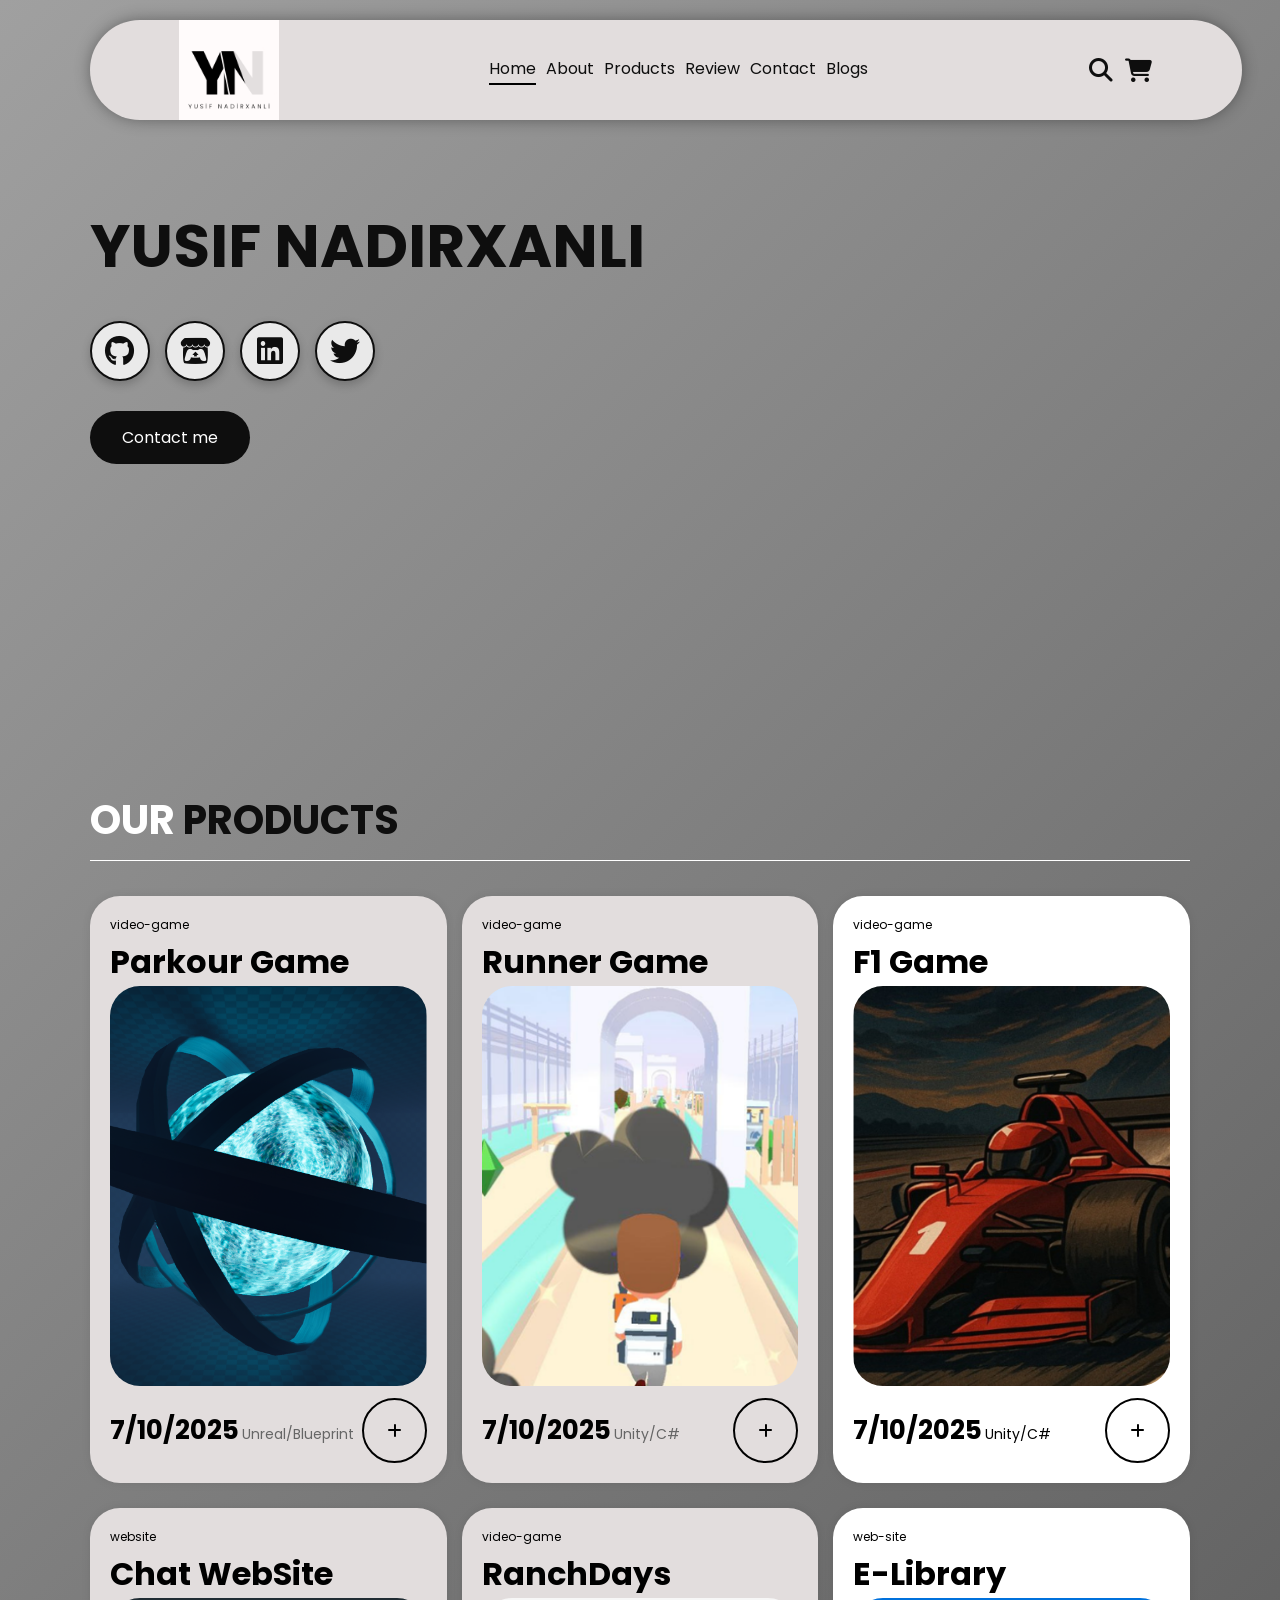
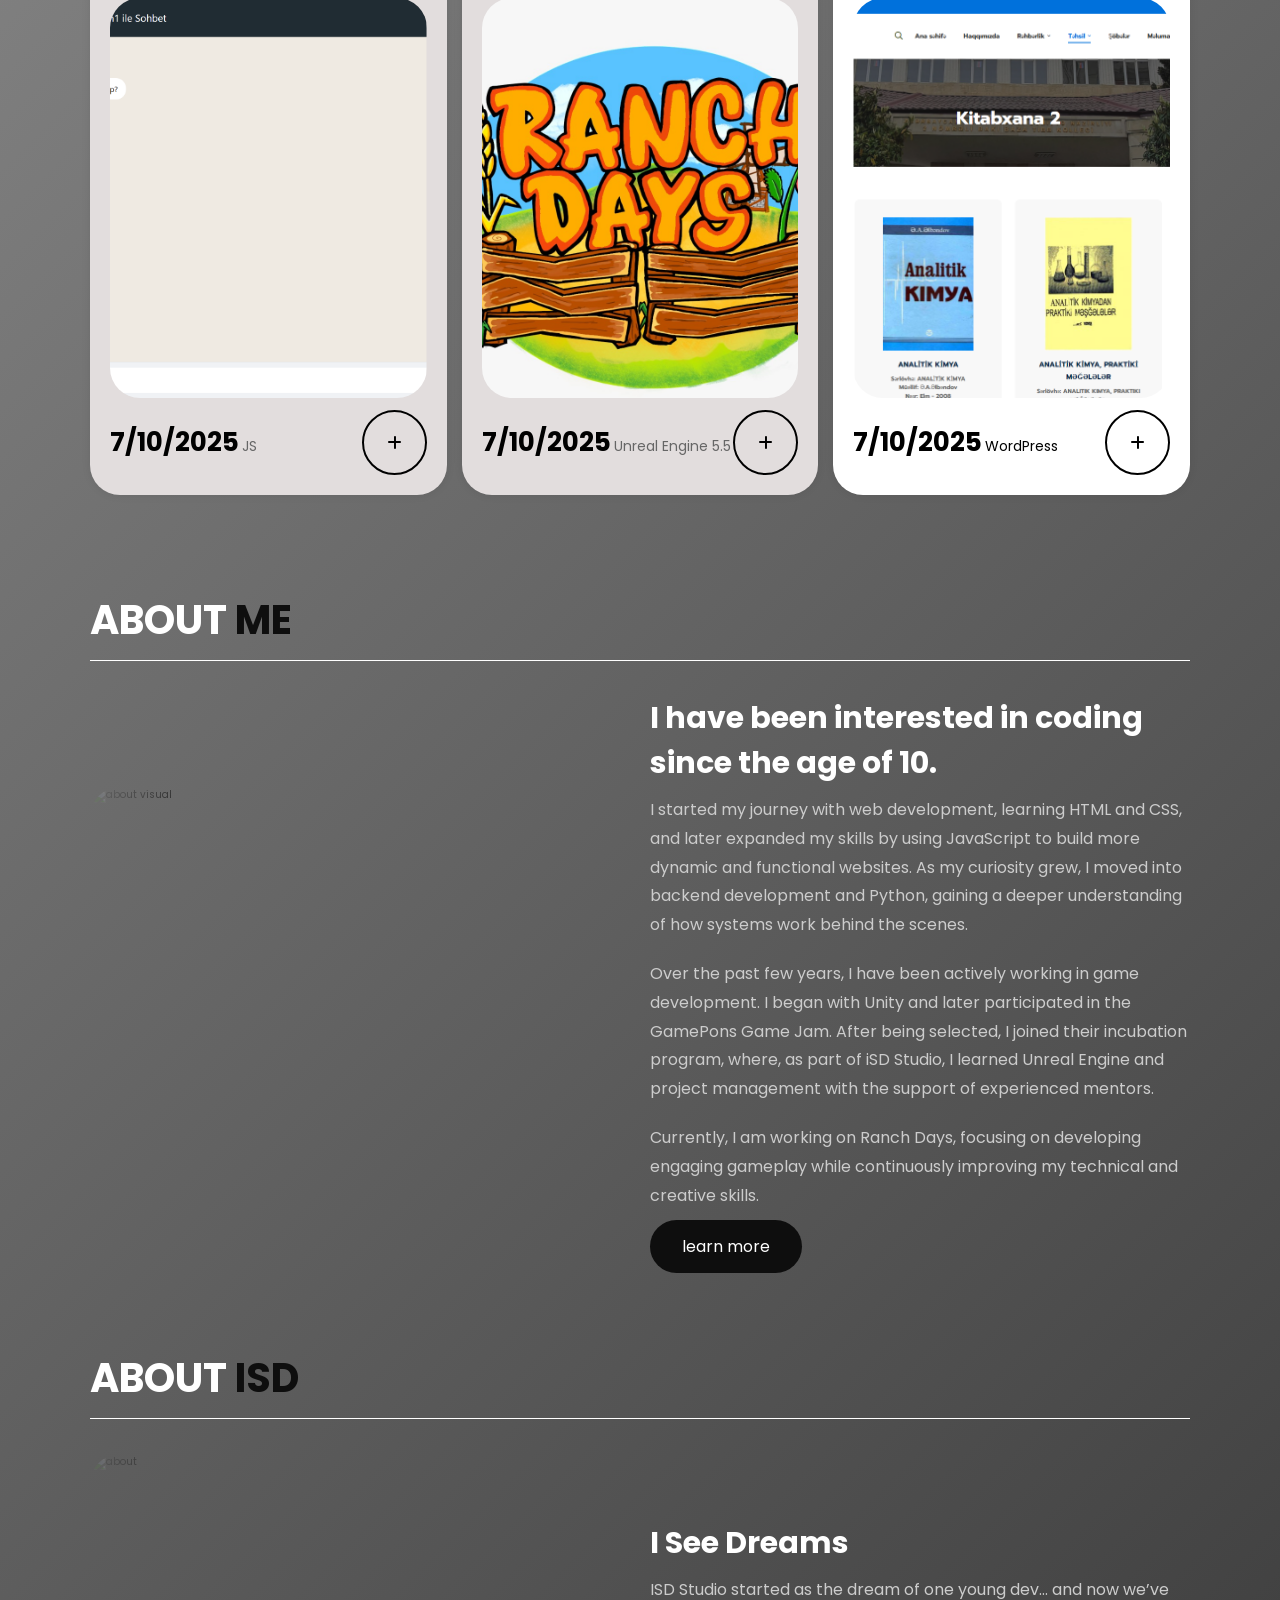
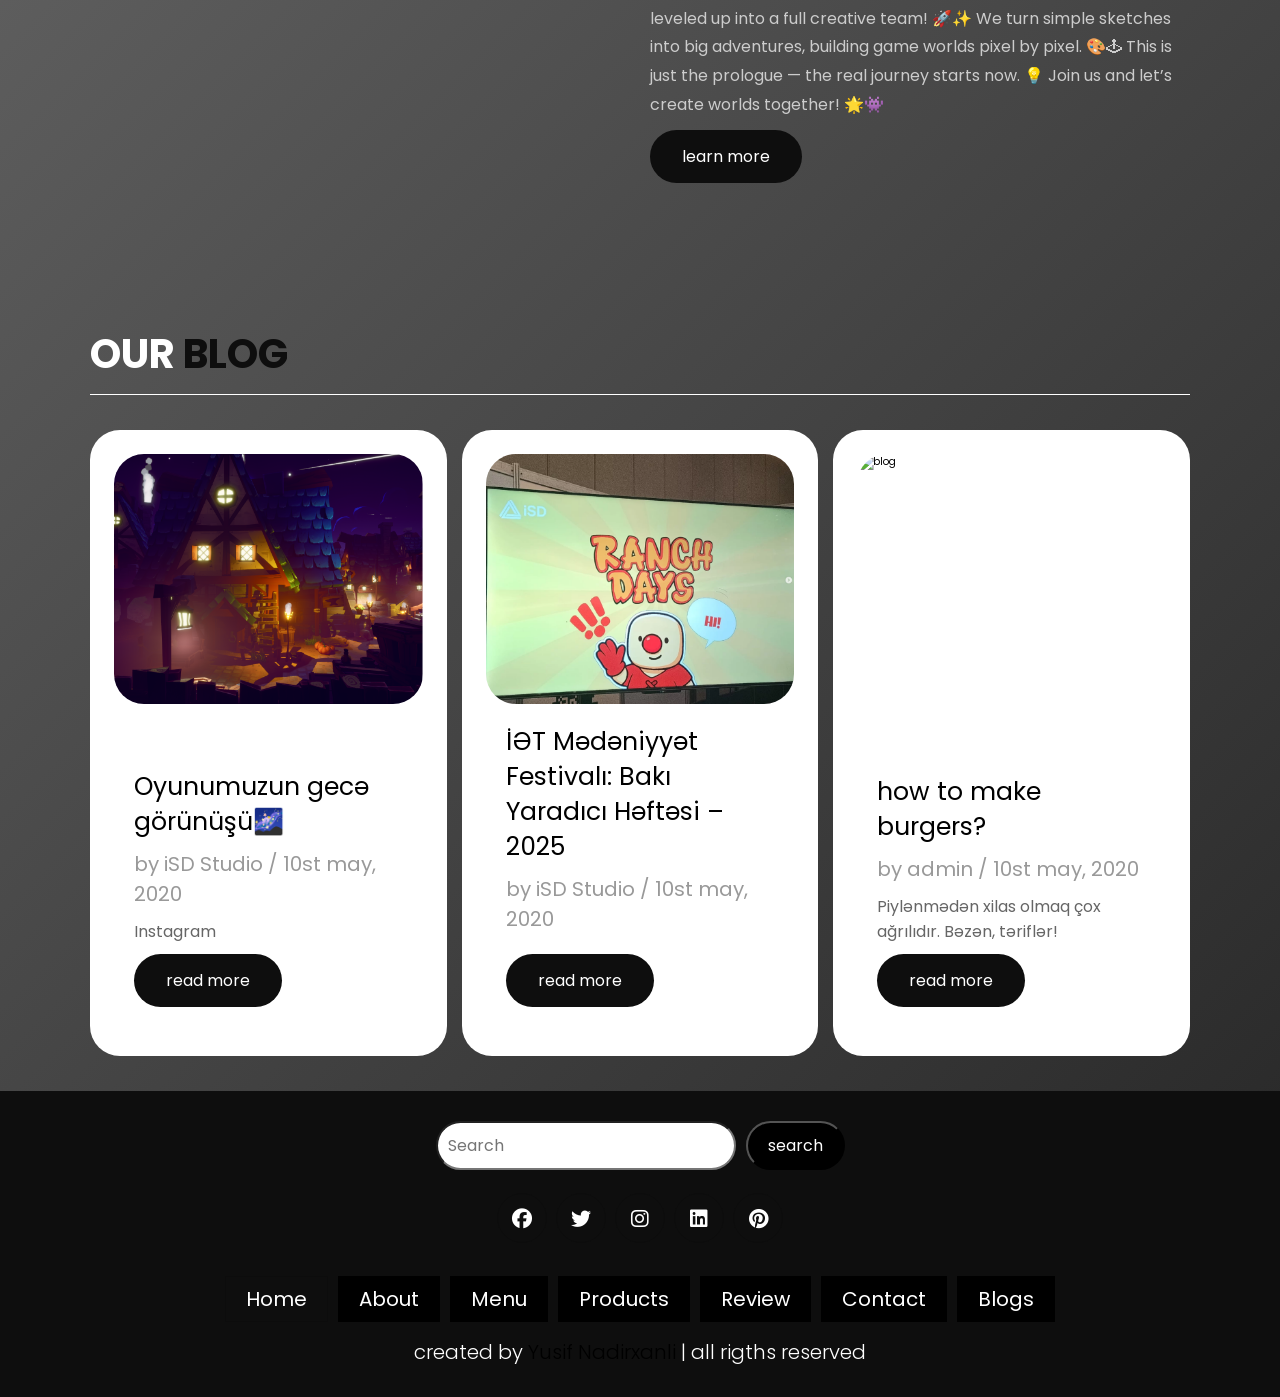
==== commit 29cea8ba: "push" ====
--- a/index.html
+++ b/index.html
@@ -222,7 +222,7 @@
     <h1 class="heading">about <span>me</span></h1>
     <div class="row">
       <div class="image">
-        <img src="AboutMe2.png" alt="about visual" />
+        <img src="Portfolio\AboutMe2.png.png" alt="about visual" />
       </div>
       <div class="content">
         <h3> I have been interested in coding since the age of 10.
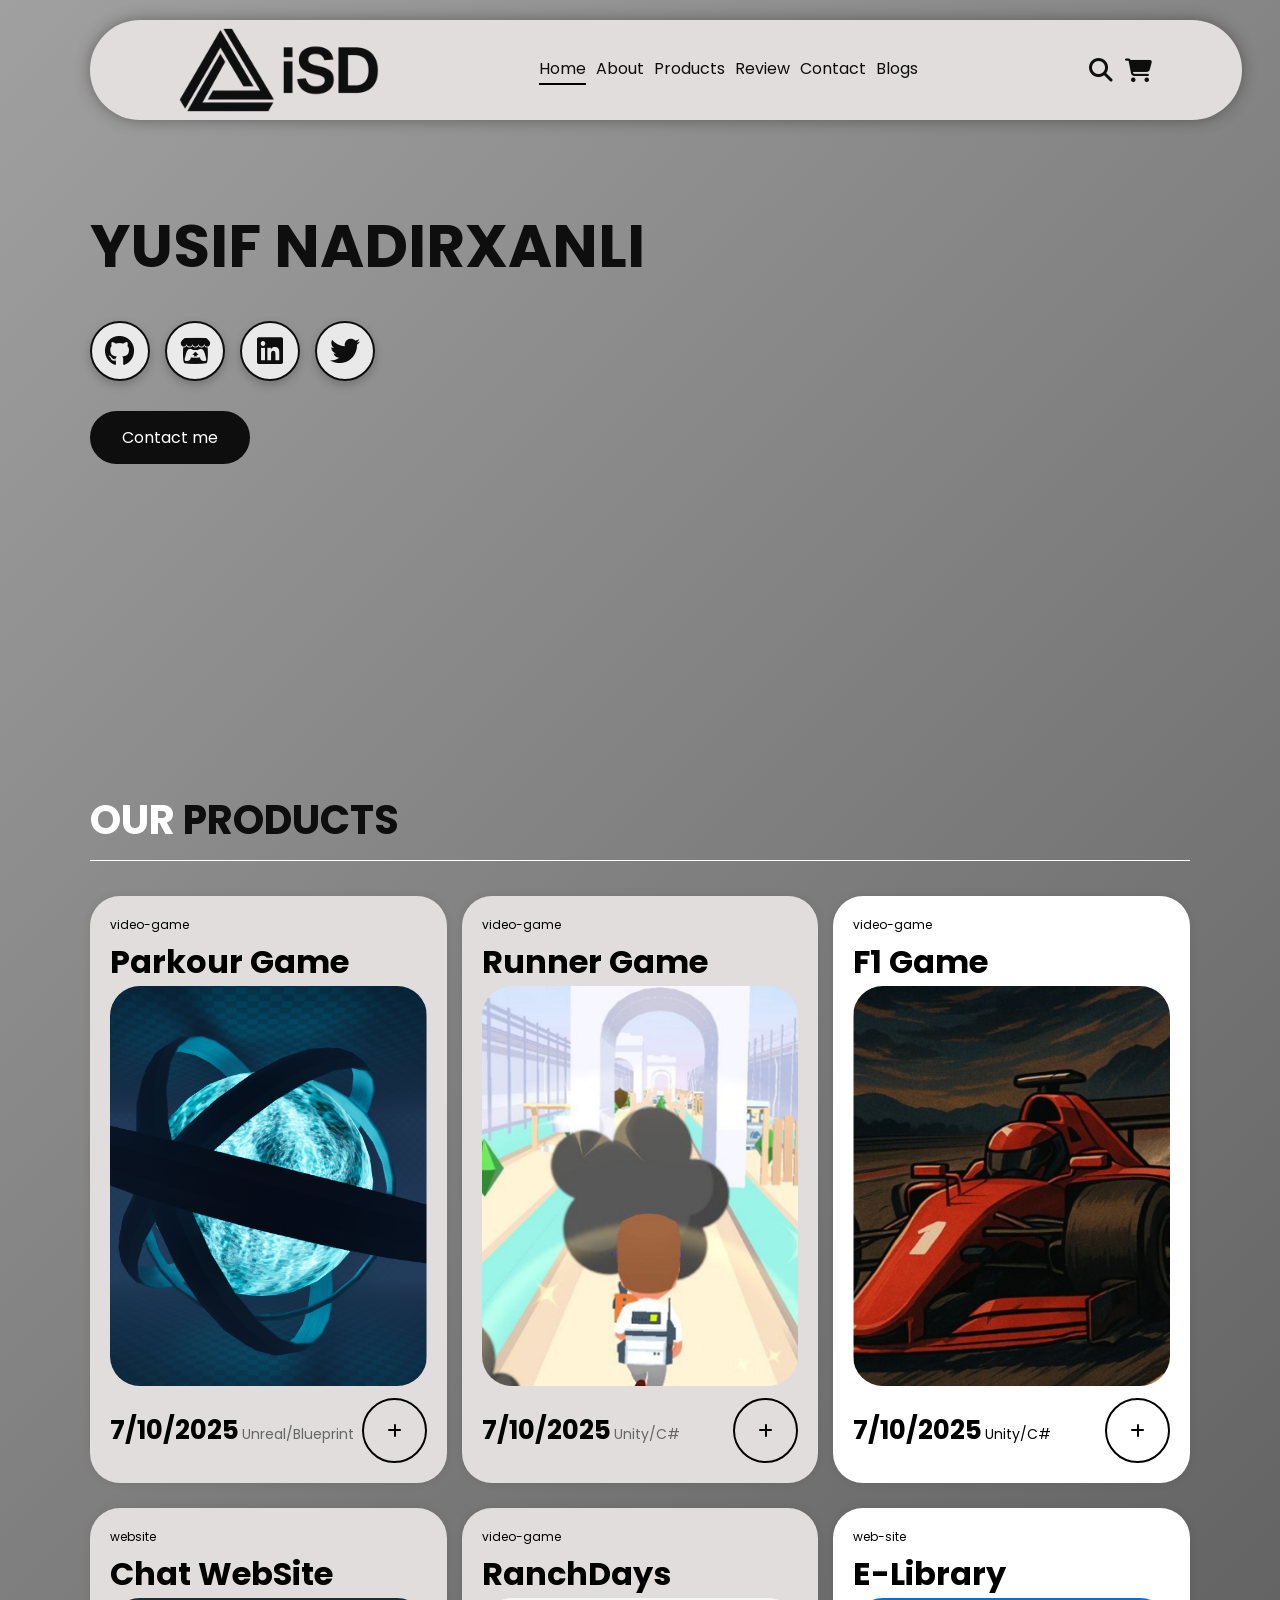
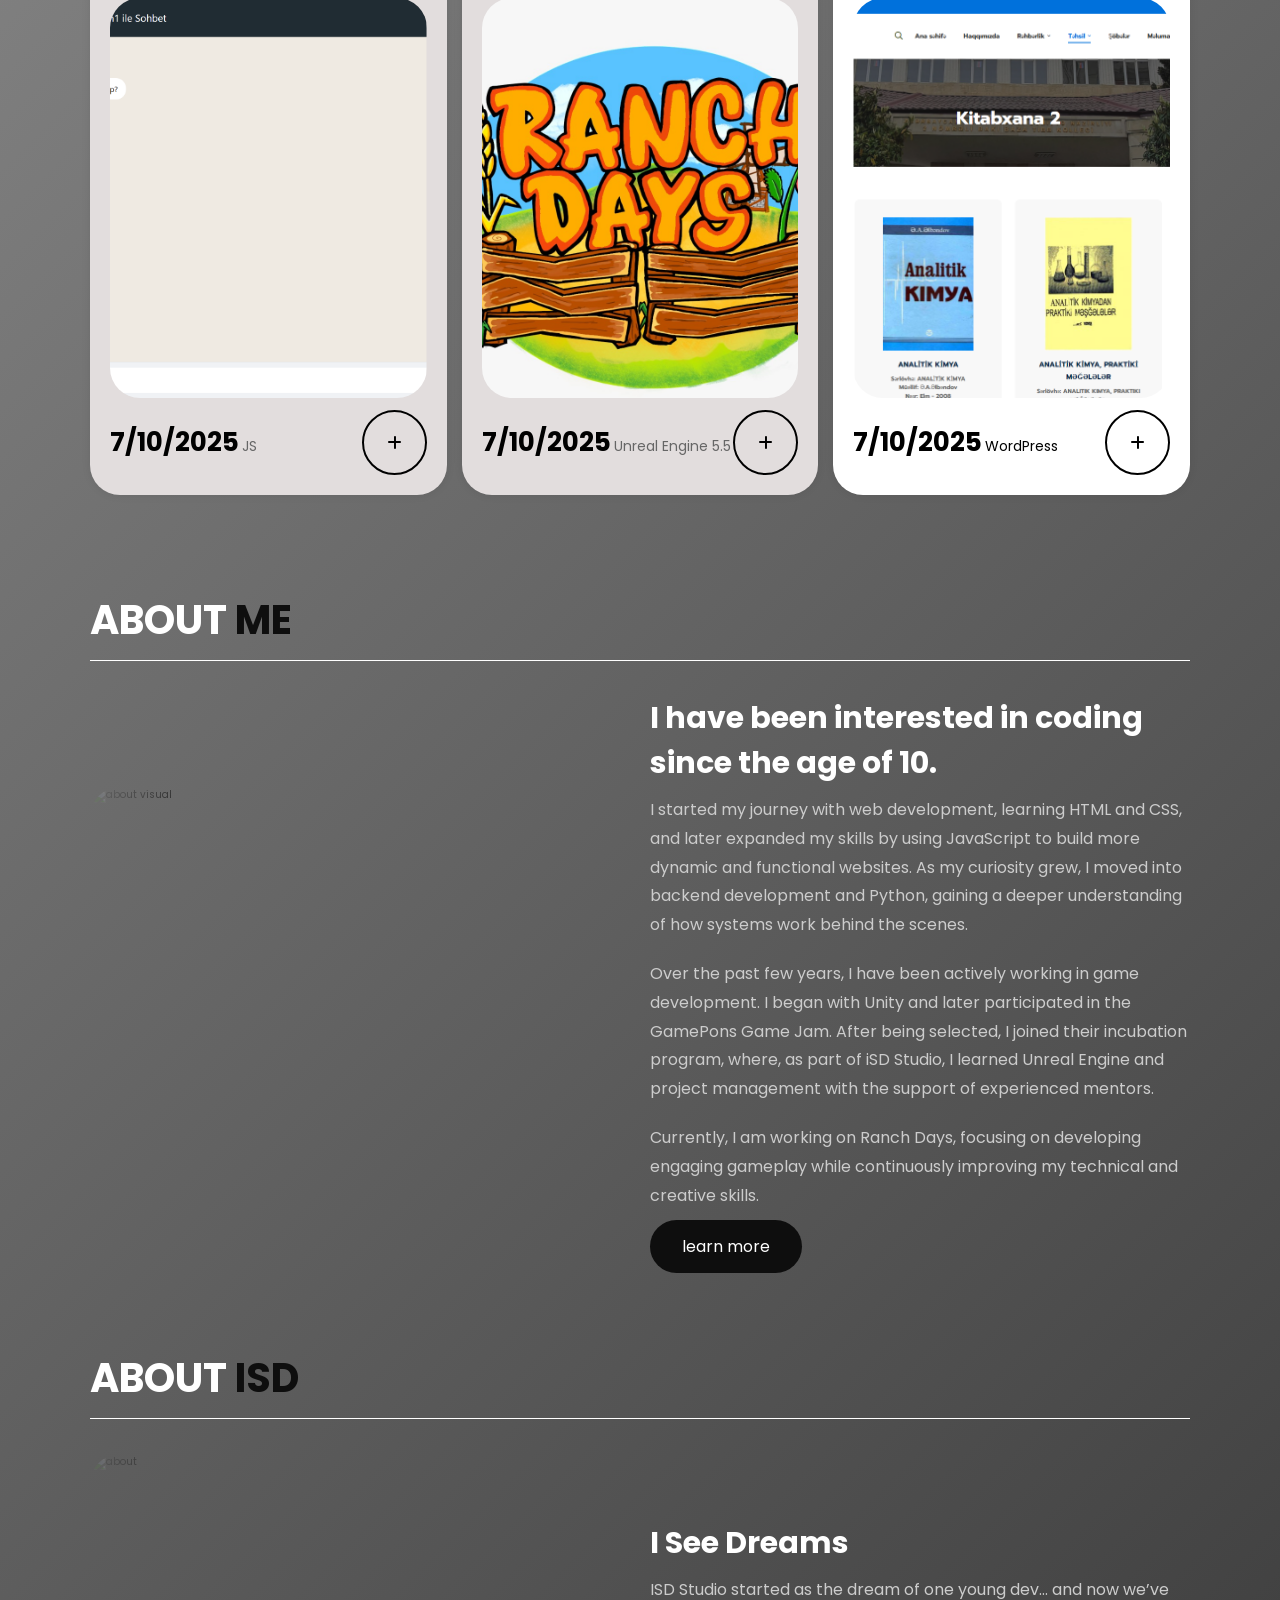
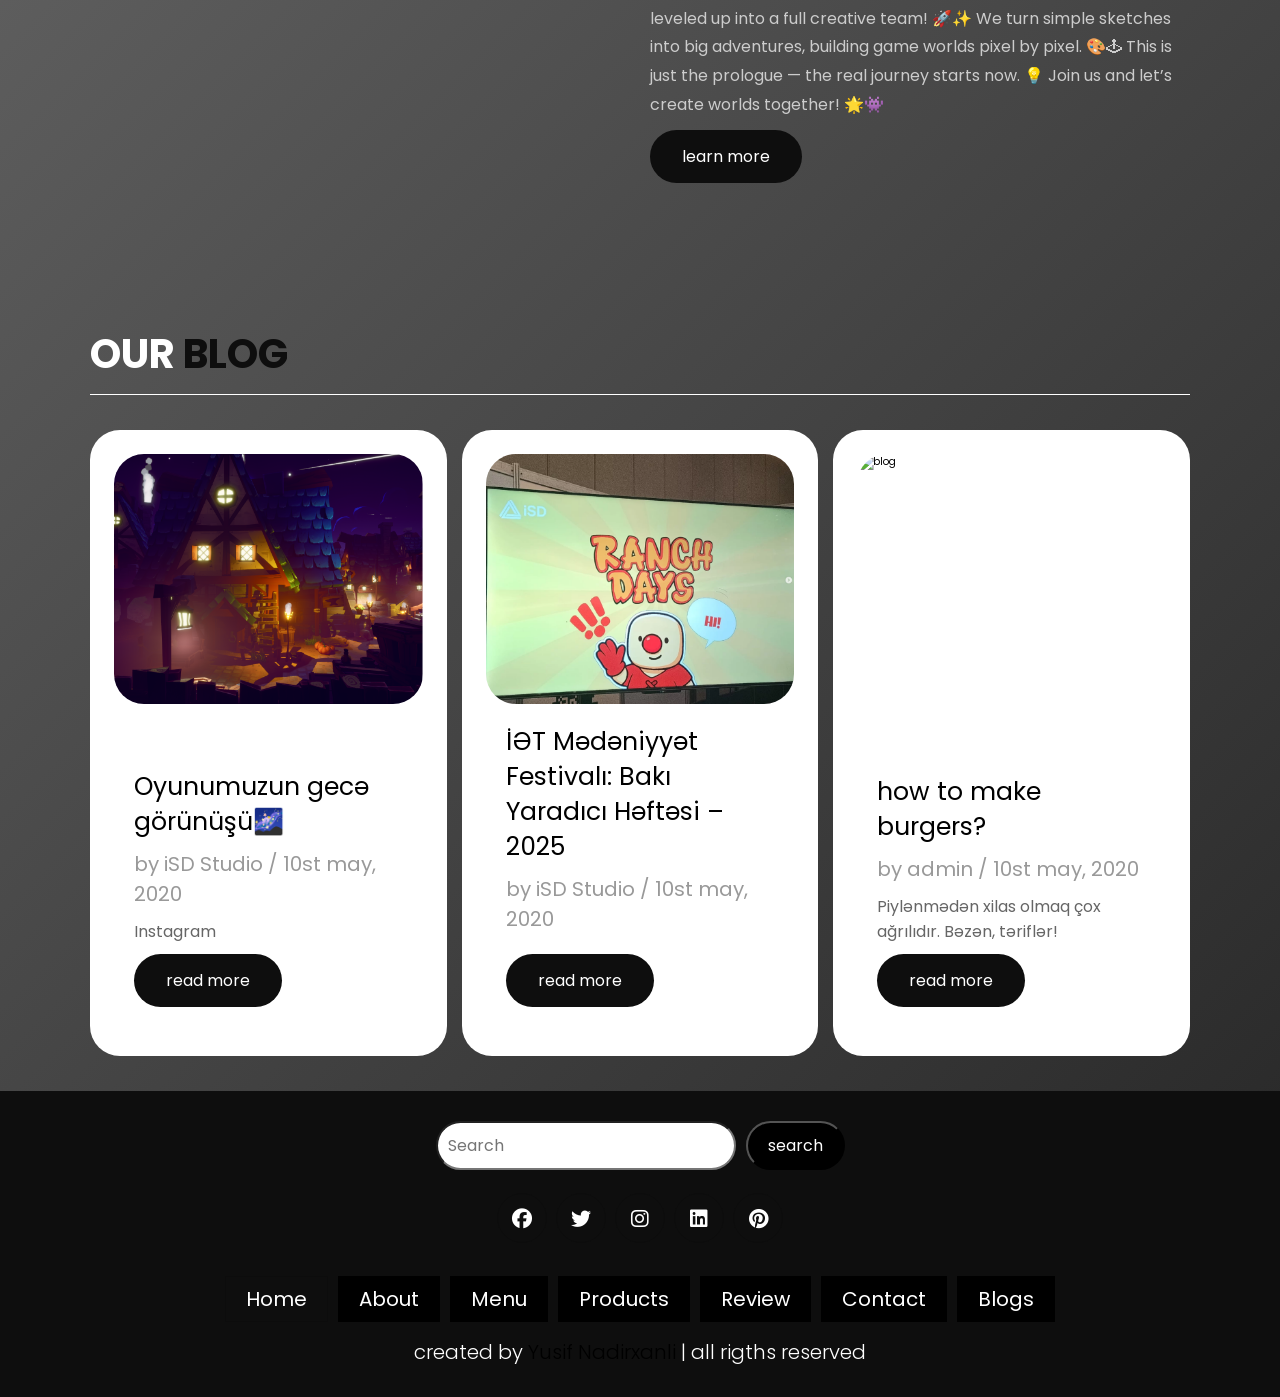
==== commit ef846e50: "push" ====
--- a/index.html
+++ b/index.html
@@ -8,14 +8,16 @@
   <link rel="stylesheet" href="https://cdnjs.cloudflare.com/ajax/libs/font-awesome/6.1.1/css/all.min.css"
     integrity="sha512-KfkfwYDsLkIlwQp6LFnl8zNdLGxu9YAA1QvwINks4PhcElQSvqcyVLLD9aMhXd13uQjoXtEKNosOWaZqXgel0g=="
     crossorigin="anonymous" referrerpolicy="no-referrer" />
-  <title>Portfolio</title>
+  <title>Yusif Nadirxanlı | Programmer Portfolio</title>
+  <meta name="description" content="Yusif Nadirxanlı şəxsi portfolio saytı. Web, UI/UX və kreativ layihələr.">
   <link rel="stylesheet" href="style2.css" />
+  <link rel="icon" type="iSD2.png" href="icon.png">
 </head>
 
 <body>
   <header class="header">
     <a href="#" class="logo">
-      <img src="Paragraf metniniz (2).png" alt="logo" />
+      <img src="iSD.png" alt="logo" />
     </a>
     <nav class="navbar">
       <a href="index.html" class="active">Home</a>
@@ -278,7 +280,7 @@
           <a href="#" class="title">Oyunumuzun gecə görünüşü🌌</a>
           <span>by iSD Studio / 10st may, 2020</span>
           <p>
-            Instagram 
+            Instagram
           </p>
           <a href="#" class="btn">read more</a>
         </div>
@@ -291,7 +293,7 @@
           <a href="#" class="title">İƏT Mədəniyyət Festivalı: Bakı Yaradıcı Həftəsi – 2025</a>
           <span>by iSD Studio / 10st may, 2020</span>
           <p>
-            
+
           </p>
           <a href="#" class="btn">read more</a>
         </div>
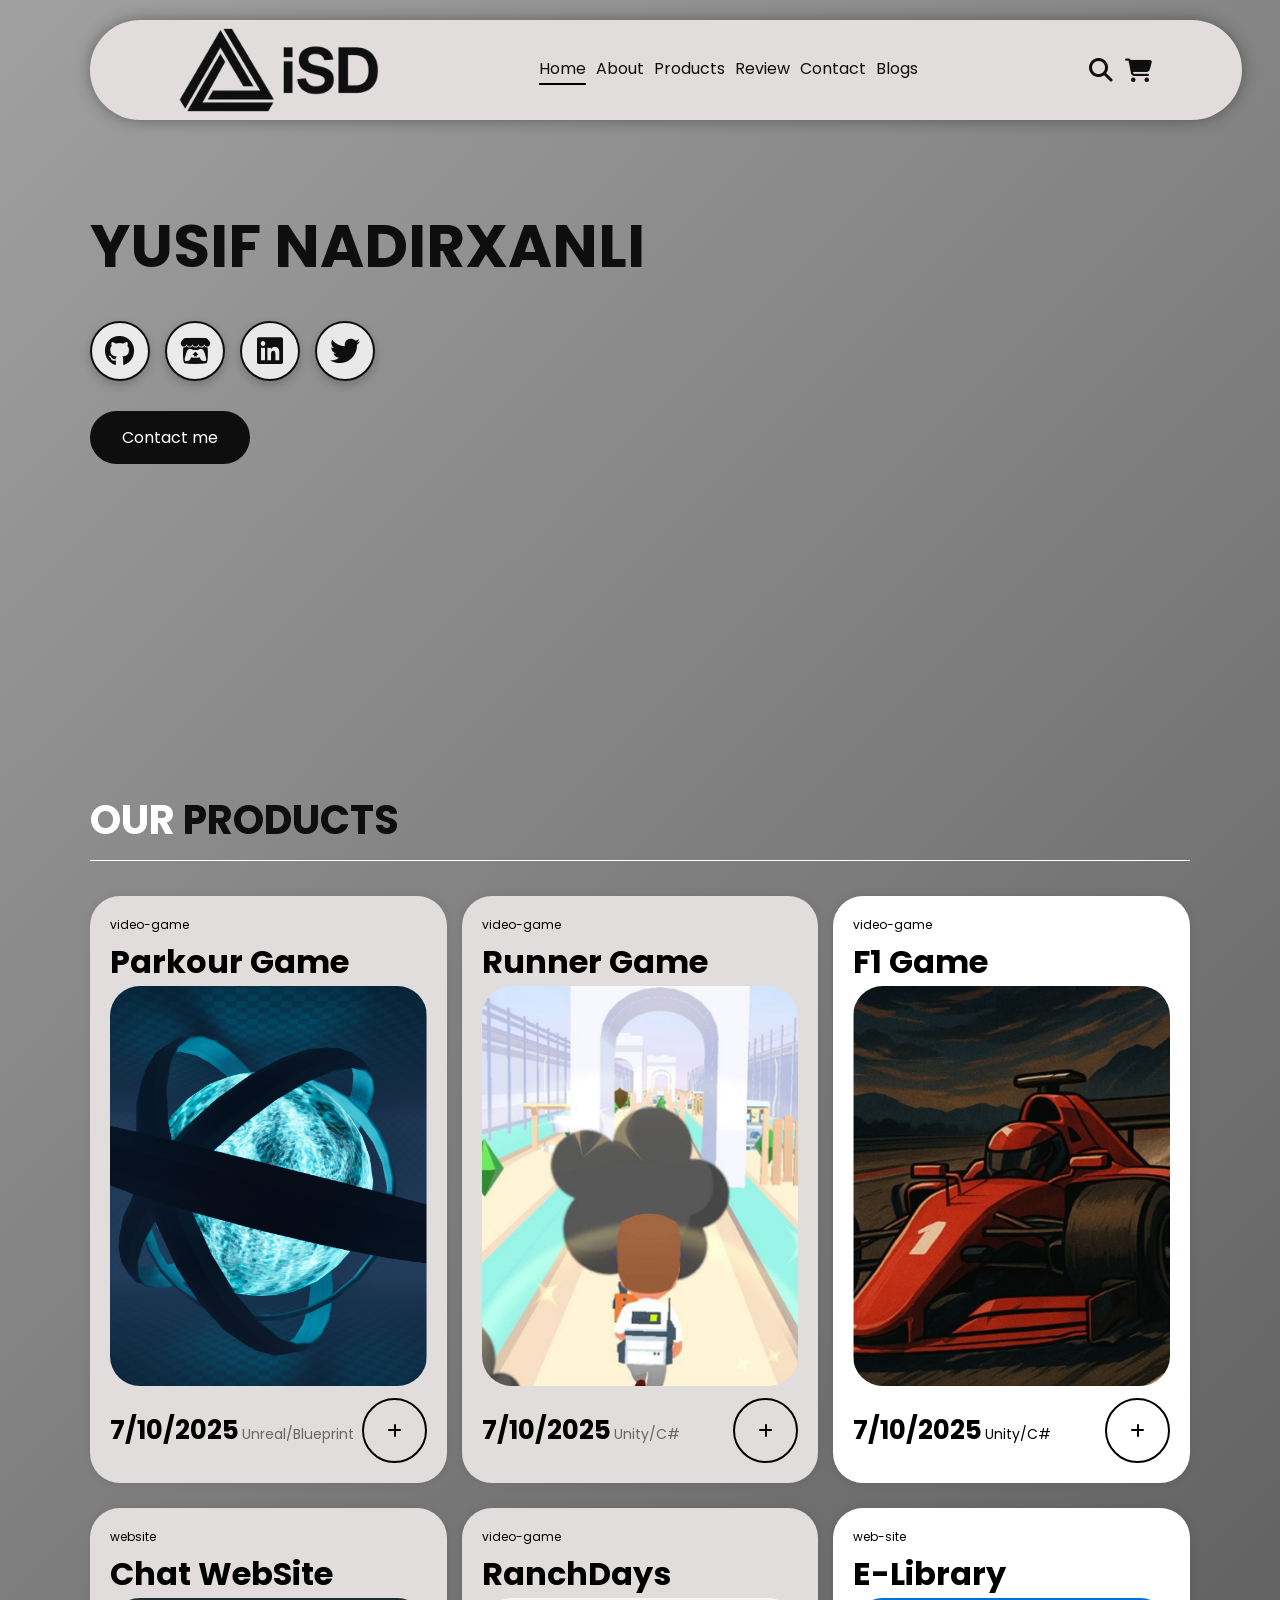
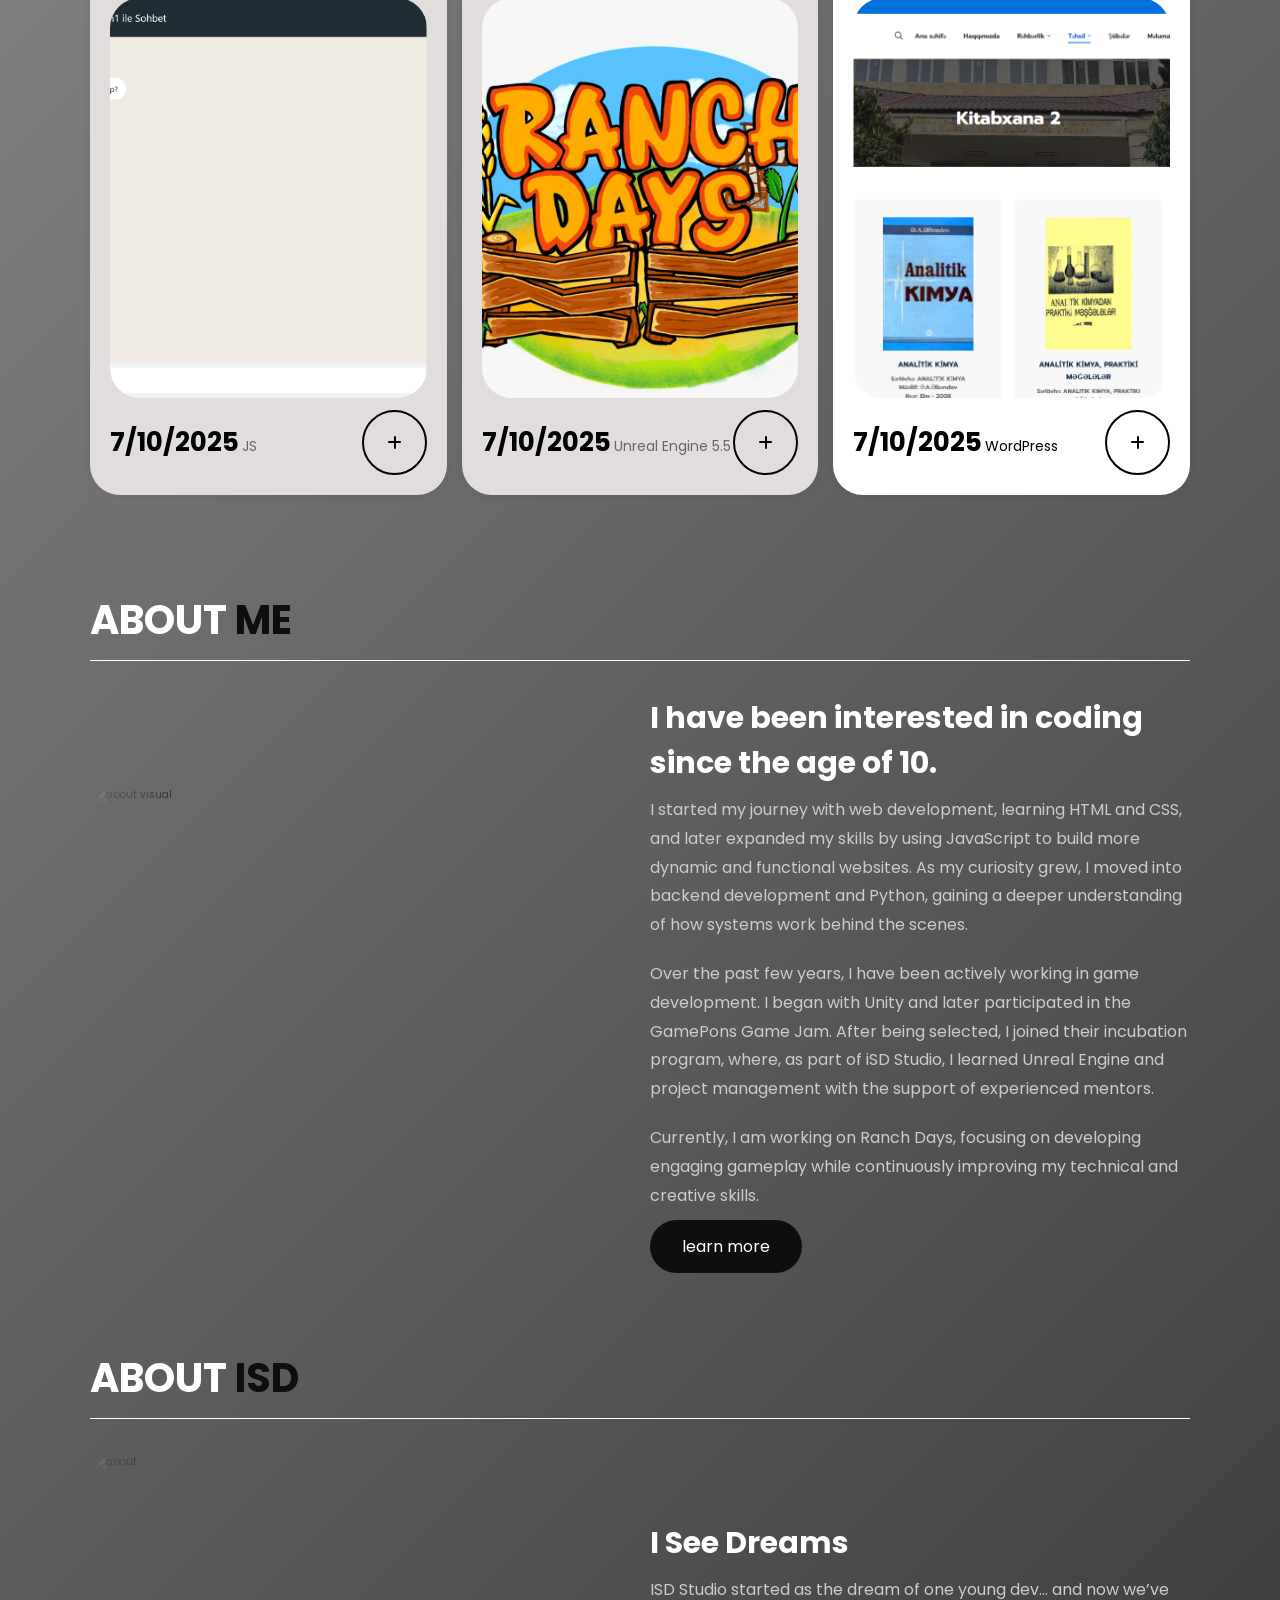
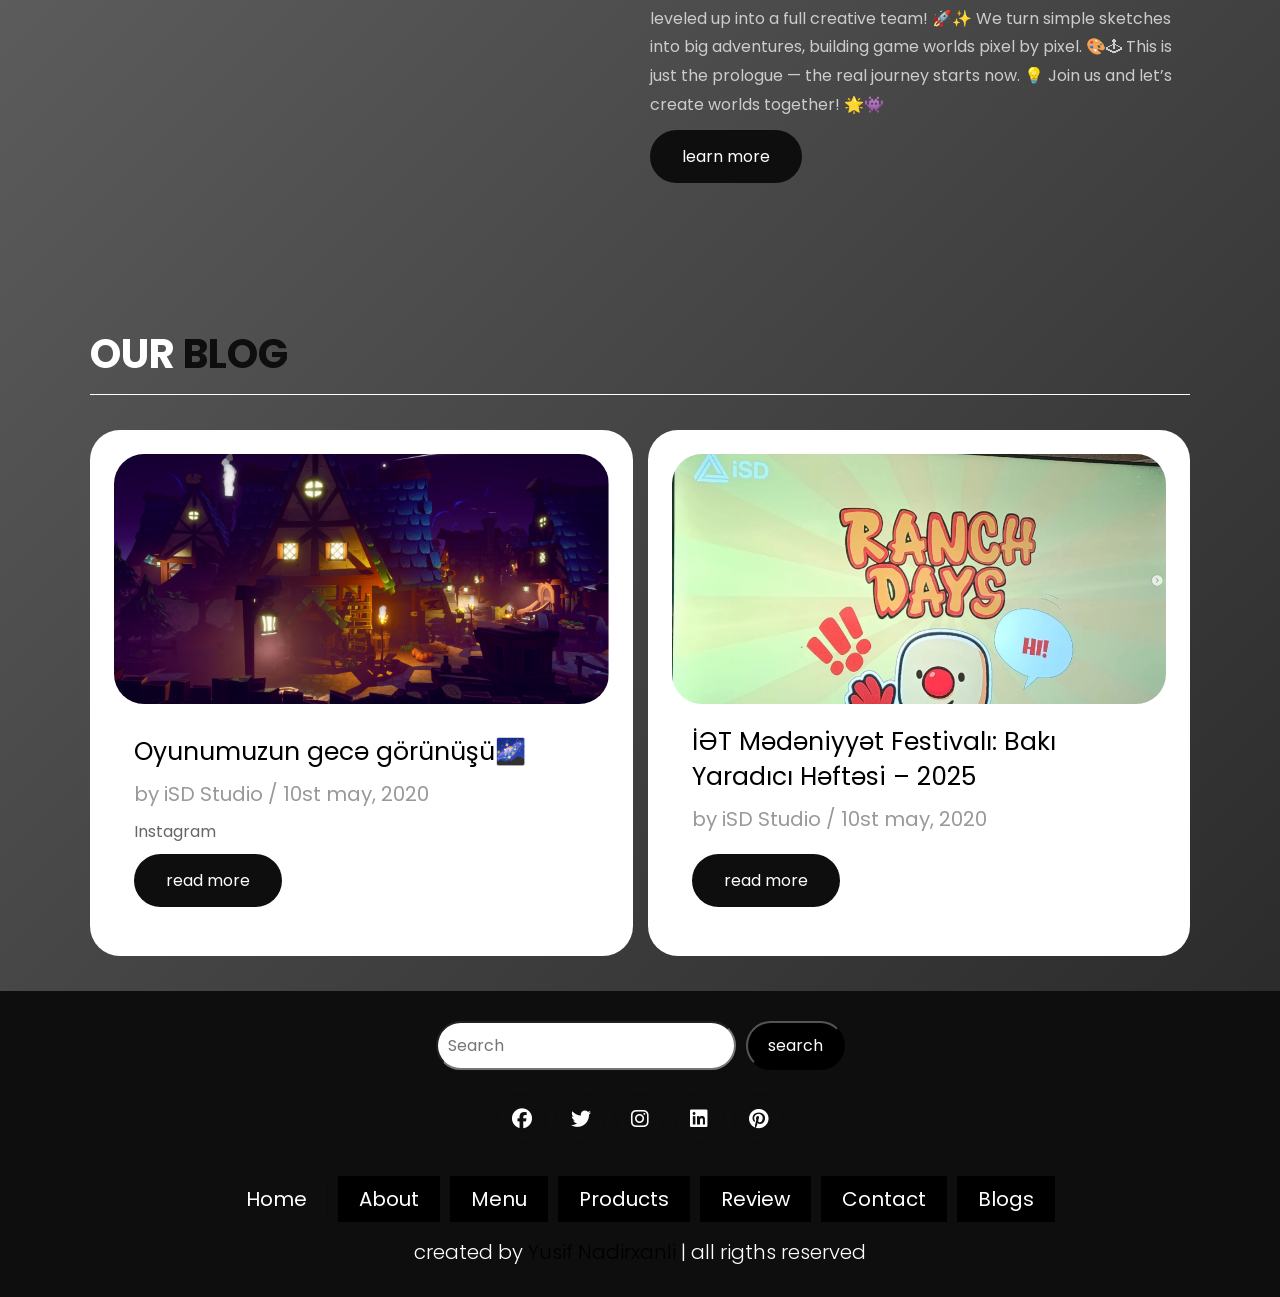
==== commit 6740bc57: "push" ====
--- a/index.html
+++ b/index.html
@@ -11,7 +11,7 @@
   <title>Yusif Nadirxanlı | Programmer Portfolio</title>
   <meta name="description" content="Yusif Nadirxanlı şəxsi portfolio saytı. Web, UI/UX və kreativ layihələr.">
   <link rel="stylesheet" href="style2.css" />
-  <link rel="icon" type="iSD2.png" href="icon.png">
+  <link rel="icon" type="image/png" href="Portfolio\iSD2.png">
 </head>
 
 <body>
@@ -224,7 +224,7 @@
     <h1 class="heading">about <span>me</span></h1>
     <div class="row">
       <div class="image">
-        <img src="Portfolio\AboutMe2.png.png" alt="about visual" />
+        <img src="Portfolio\AboutMe2.png" alt="about visual" />
       </div>
       <div class="content">
         <h3> I have been interested in coding since the age of 10.
@@ -253,7 +253,7 @@
     <h1 class="heading">about <span>iSD</span></h1>
     <div class="row">
       <div class="image">
-        <img src="images/about.jpg" alt="about" />
+        <img src="Portfolio\iSD.png" alt="about" />
       </div>
       <div class="content">
         <h3>I See Dreams</h3>
@@ -294,19 +294,6 @@
           <span>by iSD Studio / 10st may, 2020</span>
           <p>
 
-          </p>
-          <a href="#" class="btn">read more</a>
-        </div>
-      </div>
-      <div class="box">
-        <div class="image">
-          <img src="images/blog-3.jpg" alt="blog" />
-        </div>
-        <div class="content">
-          <a href="#" class="title">how to make burgers?</a>
-          <span>by admin / 10st may, 2020</span>
-          <p>
-            Piylənmədən xilas olmaq çox ağrılıdır. Bəzən, təriflər!
           </p>
           <a href="#" class="btn">read more</a>
         </div>
